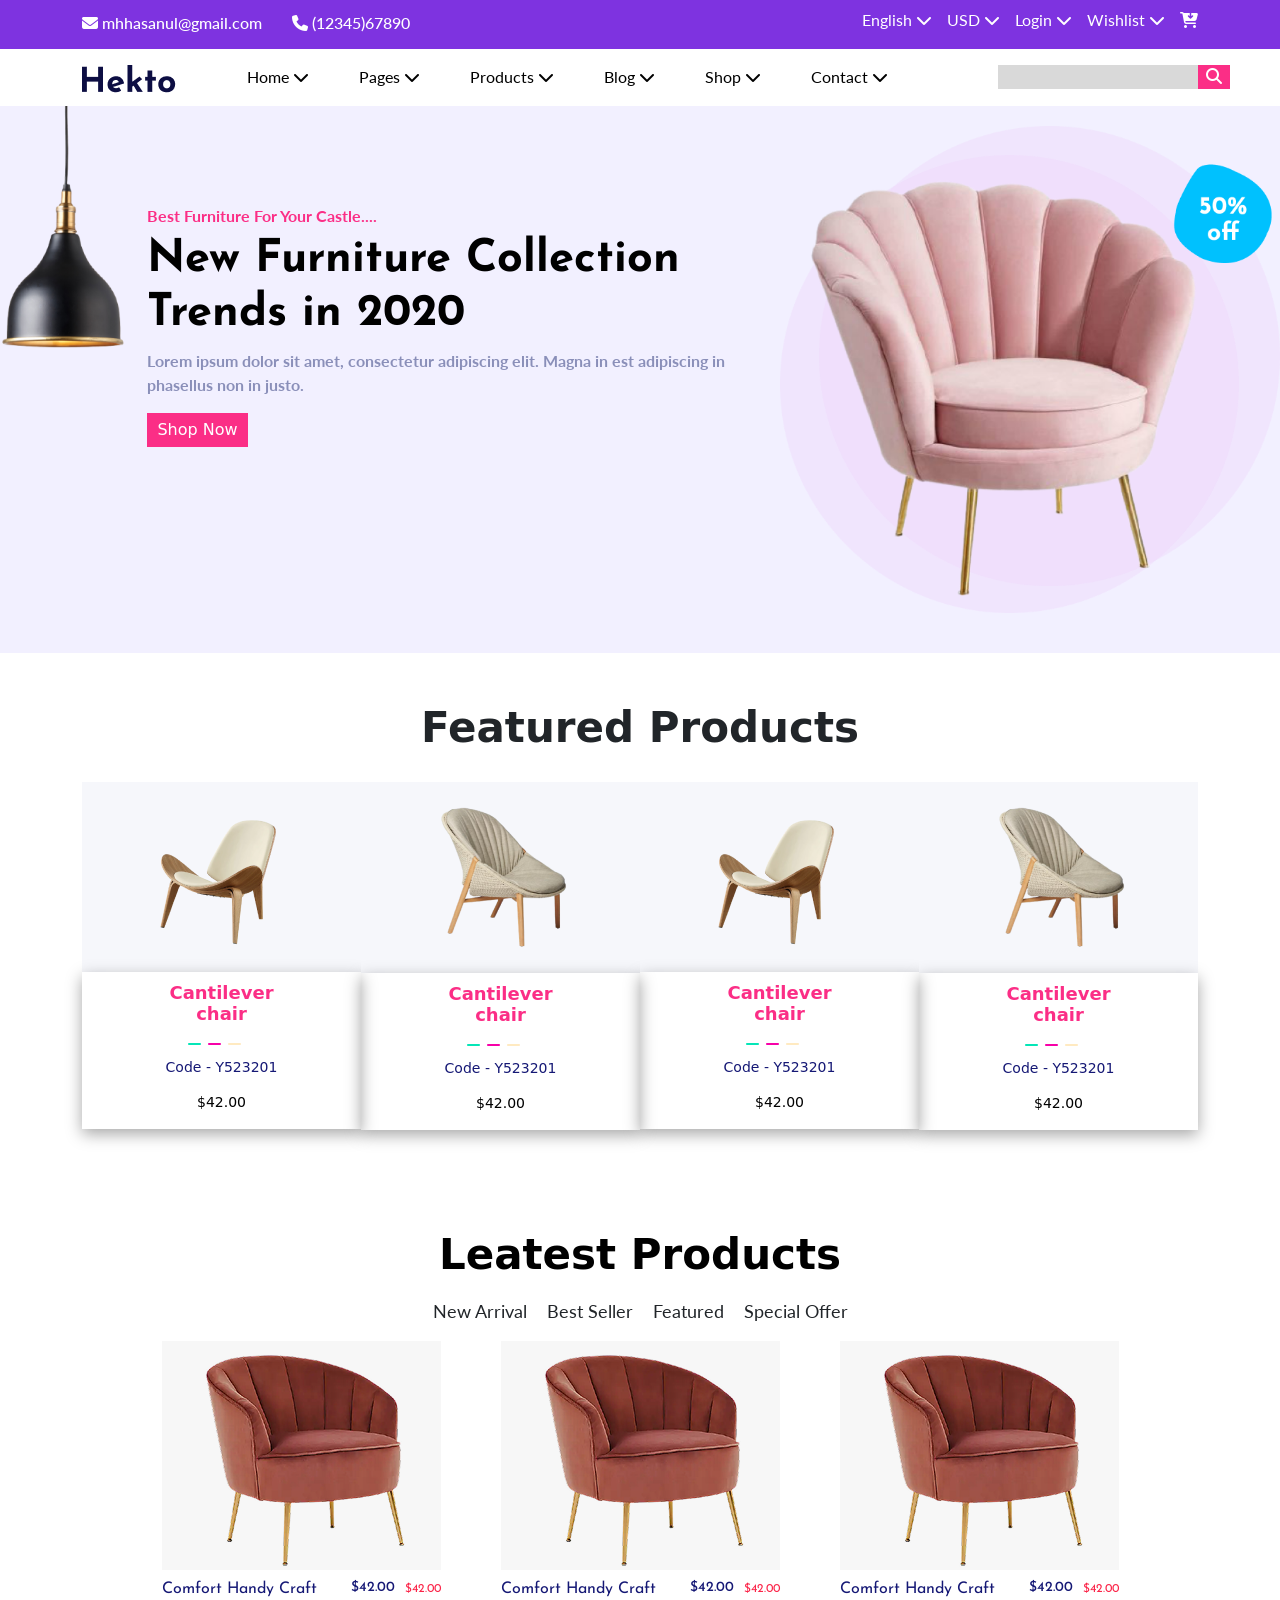
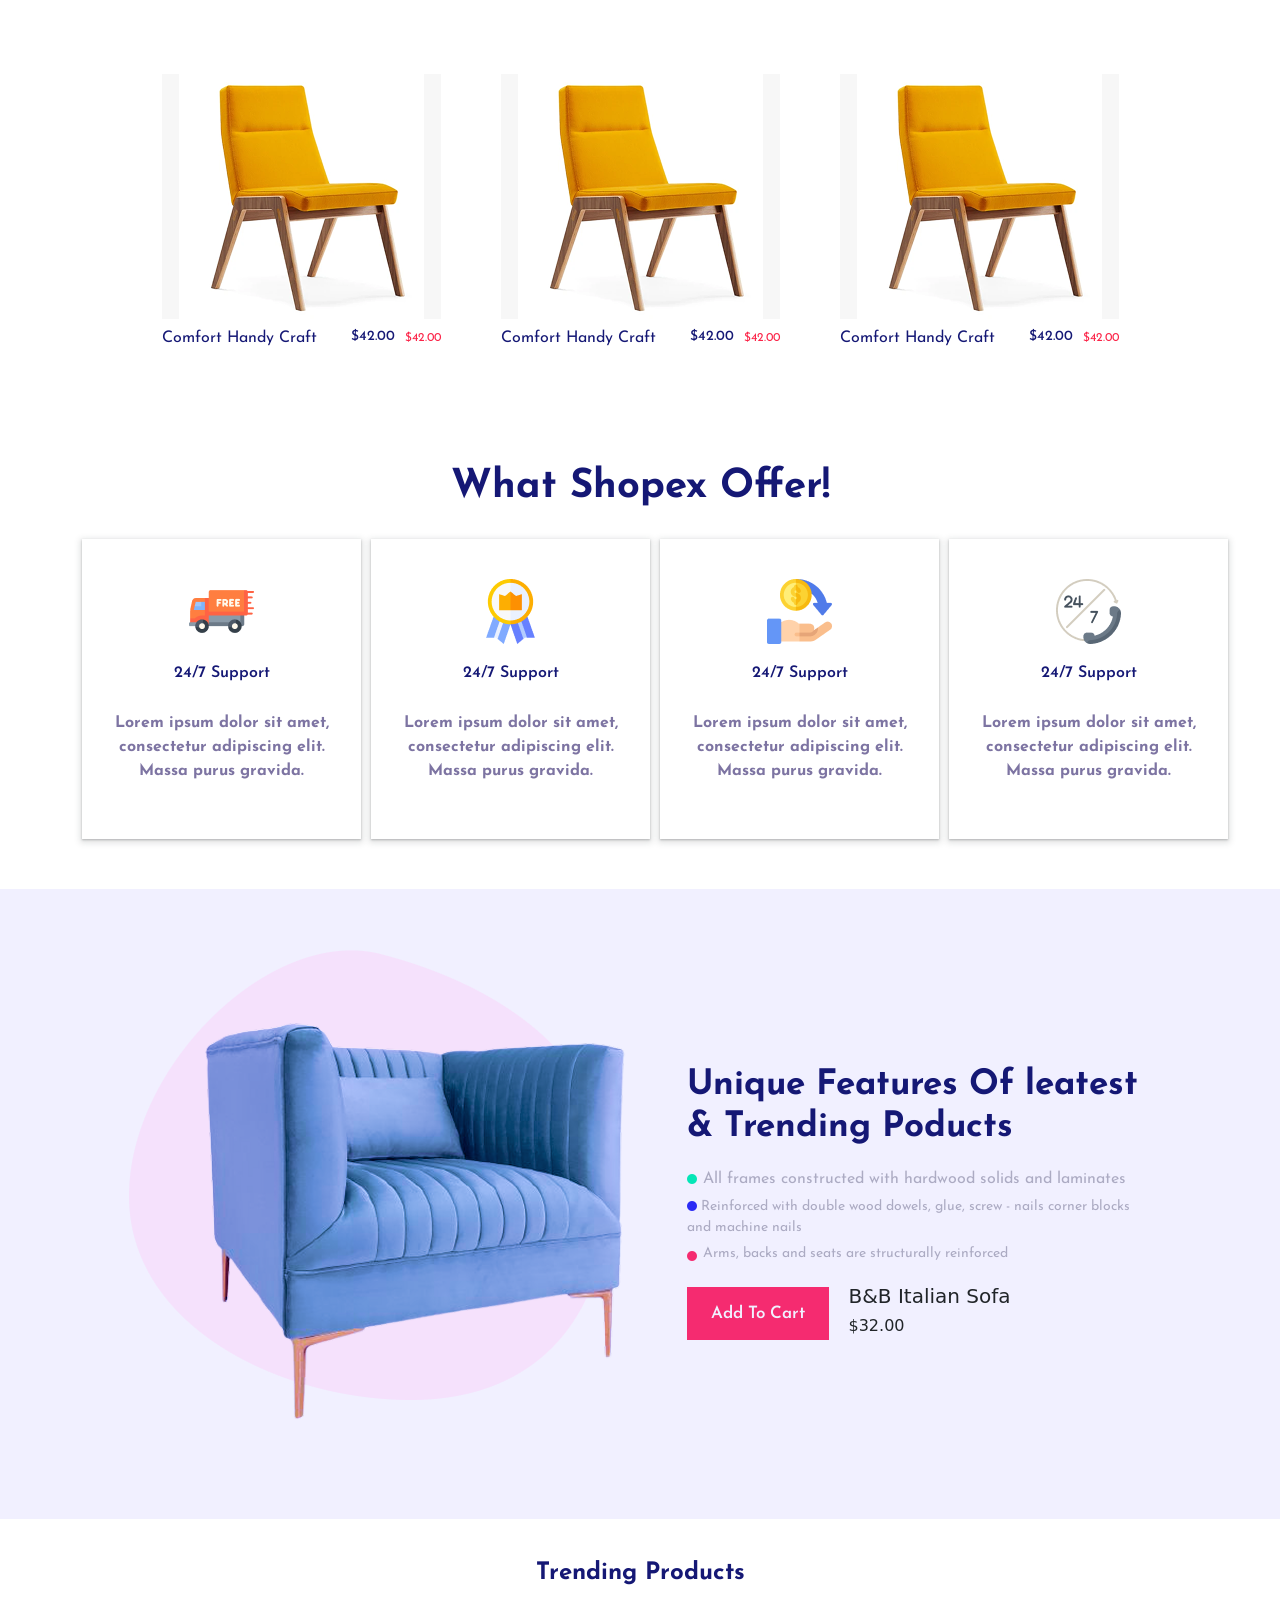
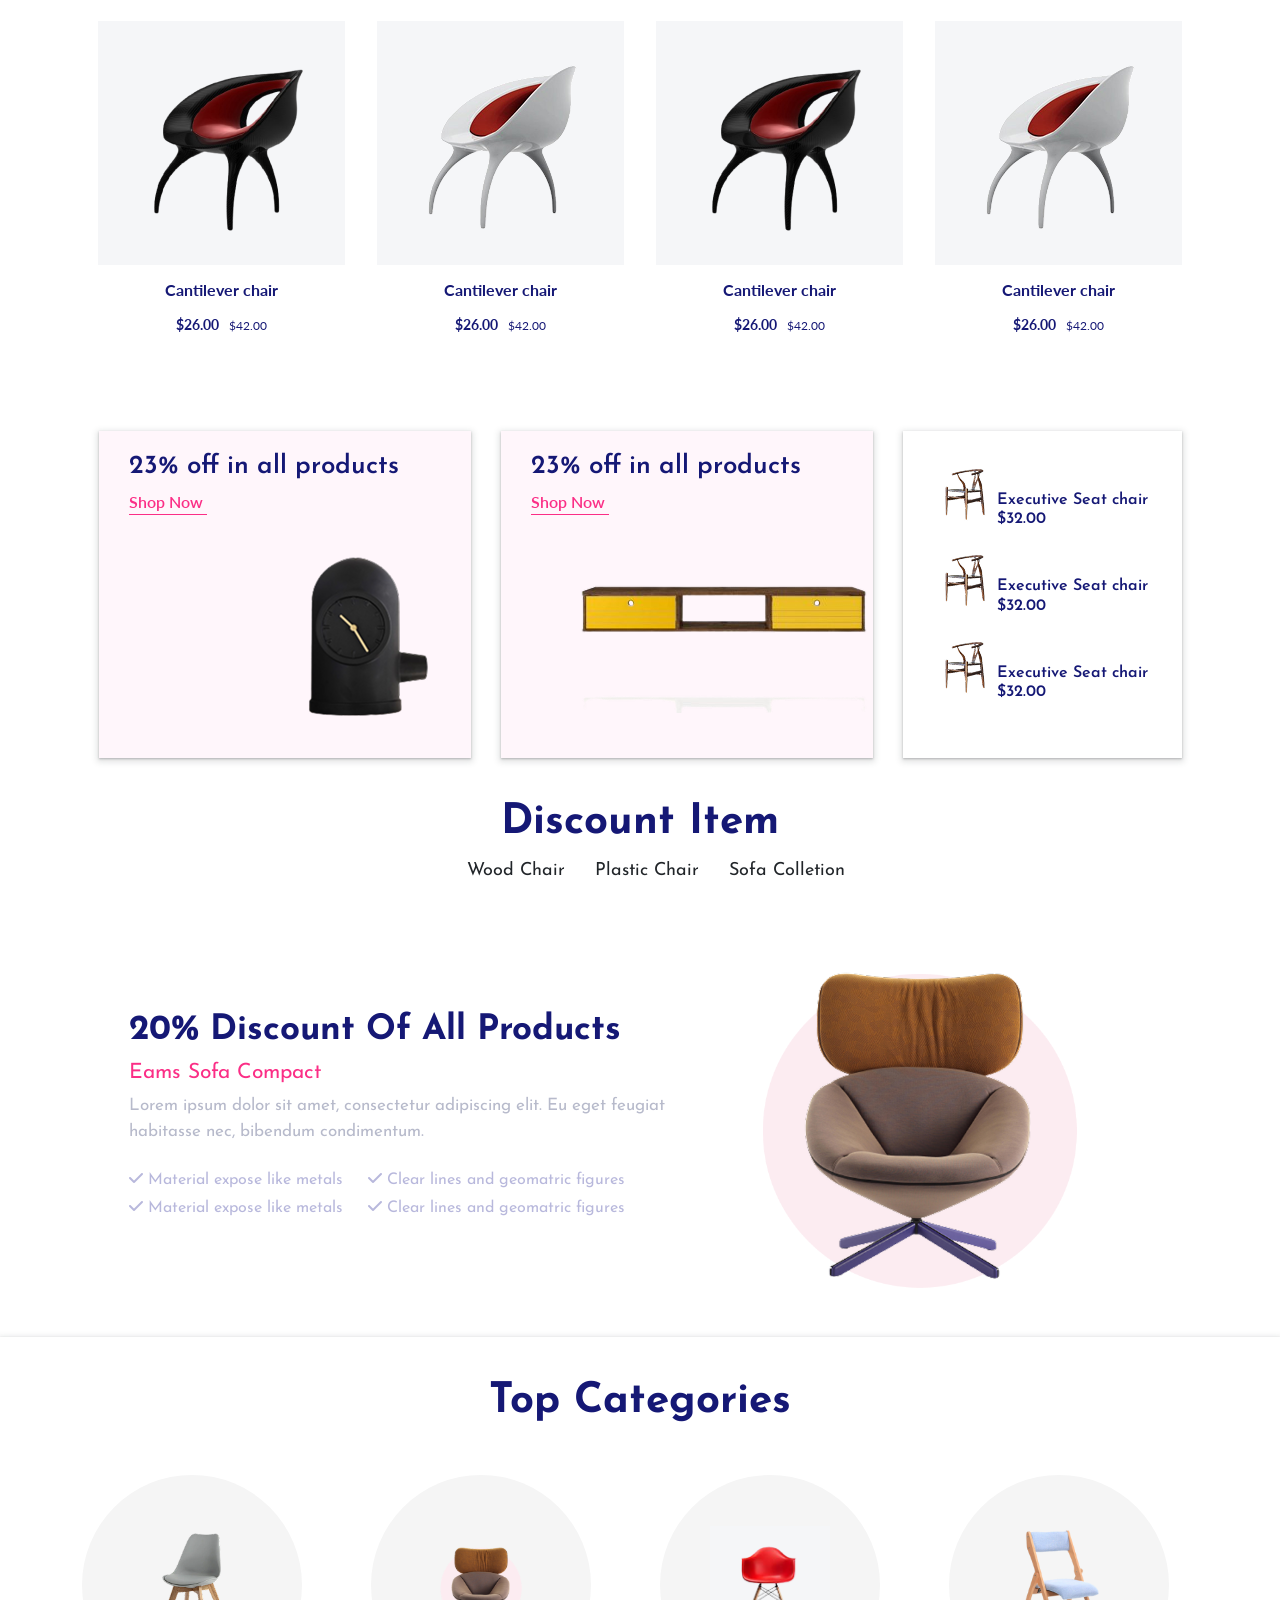
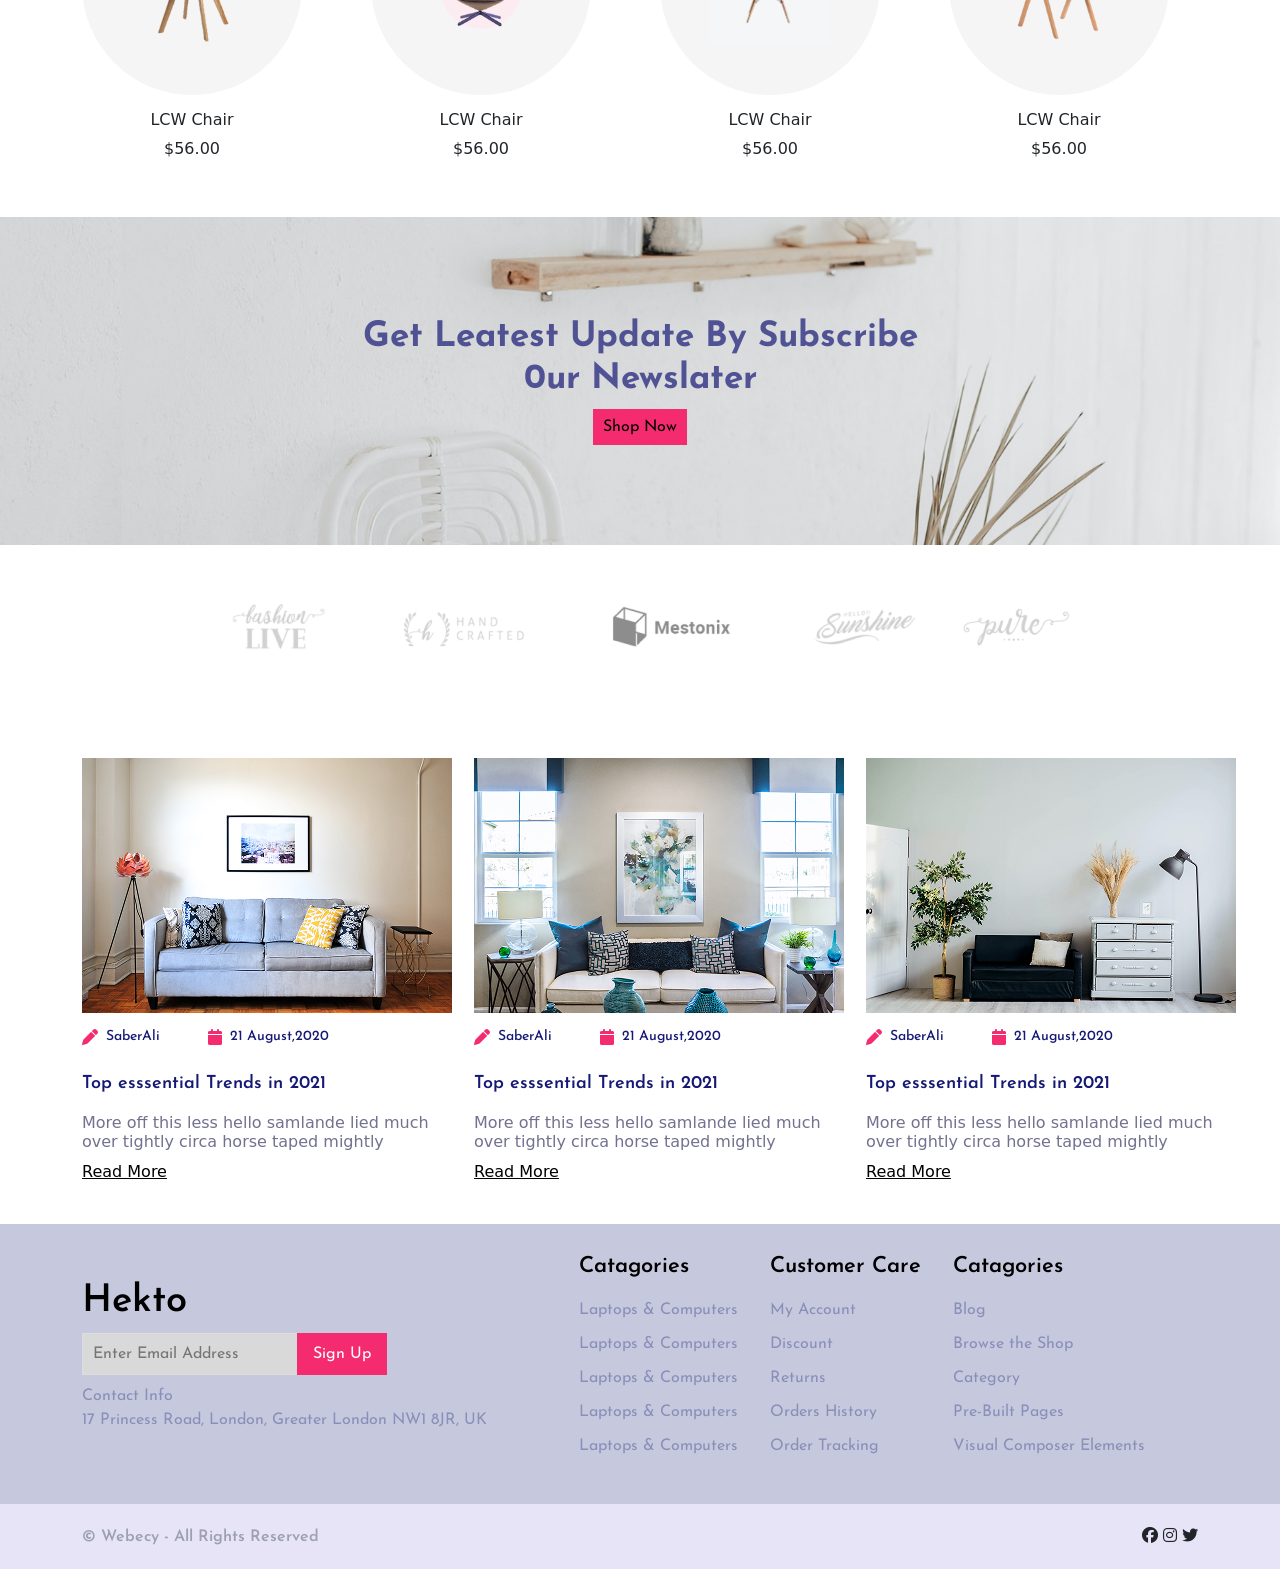
==== index.html @ 43c8e3f6 "cdsagjmsieofjhiohiou" ====
<!DOCTYPE html>
<html lang="en">

<head>
    <meta charset="UTF-8">
    <meta name="viewport" content="width=device-width, initial-scale=1.0">
    <title>Document</title>
    <link href="https://fonts.googleapis.com/css2?family=Lato:wght@300;400;700&display=swap" rel="stylesheet">
    <link rel="stylesheet" href="https://cdnjs.cloudflare.com/ajax/libs/font-awesome/6.5.1/css/all.min.css">
    <link href="https://fonts.googleapis.com/css2?family=Lato:wght@300;400;700&display=swap" rel="stylesheet">
    <link href="https://fonts.googleapis.com/css2?family=Josefin+Sans:wght@300;400;500;600;700&display=swap"
        rel="stylesheet">
    <link rel="stylesheet" href="css/style.css">
    <link rel="stylesheet" href="css/bootstrap.min.css">
</head>

<body>
    <header id="mansur_all">
        <div class="container">
            <div class="mansur_10">
                <div class="mansur_11">
                    <div class="mansur_13">
                        <h4><i class="fa-solid fa-envelope"></i> mhhasanul@gmail.com</h4>
                    </div>
                    <div class="mansur_14">
                        <h4><i class="fa-solid fa-phone"></i> (12345)67890</h4>
                    </div>
                </div>
                <div class="">
                    <ul class="mansur_12">
                        <li><a href="">English <i class="fa-solid fa-chevron-down"></i></a></li>
                        <li><a href="">USD <i class="fa-solid fa-chevron-down"></i></a></li>
                        <li><a href="">Login <i class="fa-solid fa-chevron-down"></i></a></li>
                        <li><a href="">Wishlist <i class="fa-solid fa-chevron-down"></i></a></li>
                        <li><a href=""><i class="fa-solid fa-cart-arrow-down"></i></a> </li>
                    </ul>
                </div>
            </div>
        </div>
    </header>

    <nav class="navbar navbar-expand-lg  mansur_1">
        <div class="container">
            <a class="navbar-brand" href="#"><img src="img/Hekto.png" alt=""></a>
            <button class="navbar-toggler" type="button" data-bs-toggle="collapse"
                data-bs-target="#navbarSupportedContent" aria-controls="navbarSupportedContent" aria-expanded="false"
                aria-label="Toggle navigation">
                <span class="navbar-toggler-icon"></span>
            </button>
            <div class="collapse navbar-collapse" id="navbarSupportedContent">
                <ul class="navbar-nav me-auto mb-2 mb-lg-0">
                    <li class="nav-item mansur_2">
                        <a class="nav-link active" aria-current="page" href="#">Home <i
                                class="fa-solid fa-chevron-down"></i></a>
                        <div class="dorp">
                            <ul>
                                <li>Resume</li>
                                <li>My Projects</li>
                                <li>Skills</li>
                                <li>Hire Me</li>
                            </ul>
                        </div>
                    </li>
                    <li class="nav-item mansur_2">
                        <a class="nav-link active" aria-current="page" href="#">Pages <i
                                class="fa-solid fa-chevron-down"></i></a>
                        <div class="dorp">
                            <ul>
                                <li>My Projects</li>
                                <li>Skills</li>
                                <li>Experience</li>
                                <li>Resume</li>
                            </ul>
                        </div>
                    </li>
                    <li class="nav-item mansur_2">
                        <a class="nav-link" href="#">Products <i class="fa-solid fa-chevron-down"></i></a>
                        <div class="dorp">
                            <ul>
                                <li>Experience</li>
                                <li>Skills</li>
                                <li>My Projects</li>
                                <li>Resume</li>
                            </ul>
                        </div>
                    </li>
                    <li class="nav-item mansur_2">
                        <a class="nav-link" href="#">Blog <i class="fa-solid fa-chevron-down"></i></a>
                        <div class="dorp">
                            <ul>
                                <li>mansur</li>
                                <li>mansur</li>
                                <li>mansur</li>
                                <li>mansur</li>
                            </ul>
                        </div>
                    </li>
                    <li class="nav-item mansur_2">
                        <a class="nav-link" href="#">Shop <i class="fa-solid fa-chevron-down"></i></a>
                        <div class="dorp">
                            <ul>
                                <li>mansur</li>
                                <li>mansur</li>
                                <li>mansur</li>
                                <li>mansur</li>
                            </ul>
                        </div>
                    </li>
                    <li class="nav-item mansur_2">
                        <a class="nav-link" href="#">Contact <i class="fa-solid fa-chevron-down"></i></a>
                        <div class="dorp">
                            <ul>
                                <li>mansur</li>
                                <li>mansur</li>
                                <li>mansur</li>
                                <li>mansur</li>
                            </ul>
                        </div>
                    </li>
                </ul>
                <div class="">
                    <div class="btn_2">
                        <input type="text">
                        <a href="#"><i class="fa-solid fa-magnifying-glass"></i></a>
                    </div>
                </div>
            </div>
        </div>
    </nav>
    <section id="mansur_hed">
        <div class="">
            <div class="mansur_20">
                <div class="mansur_22">
                    <img src="img/image 32.png" alt="" width="100%">
                </div>
                <div class="mansur_23">
                    <h4>Best Furniture For Your Castle....</h4>
                    <h2>New Furniture Collection Trends in 2020</h2>
                    <p>Lorem ipsum dolor sit amet, consectetur adipiscing elit. Magna in est adipiscing
                        in phasellus non in justo.</p>
                    <button>Shop Now</button>
                </div>
                <div class="mansur_24">
                    <img src="img/sofa promotional header (1).png" alt="" width="100%">
                </div>
            </div>
        </div>
    </section>
    <!-- bennar part end -->
    <section id="mansur_benr">
        <div class="container">
            <div class="MANSUR_1">
                <h2>Featured Products</h2>
            </div>
            <div class="mansur_27">
                <div class="mansur_28">
                    <div class="mansur_30">
                        <img src="img/image 1.png" alt="">
                    </div>
                    <div class="mansur_11111">
                        <div class="mansur_29">
                            <h5>Cantilever chair</h5>
                            <div class="icone_1">
                                <div class="icone_2">
                                    <i class="fa-solid fa-minus"></i>
                                </div>
                                <div class="icone_3">
                                    <i class="fa-solid fa-minus"></i>
                                </div>
                                <div class="icone_4">
                                    <i class="fa-solid fa-minus"></i>
                                </div>

                            </div>
                            <p>Code - Y523201</p>
                            <h6>$42.00</h6>
                        </div>
                        <div class="mansur_4000">
                            <button>View Details</button>
                        </div>
                    </div>
                    <div class="icone_all">
                        <div class=""><i class="fa-solid fa-cart-arrow-down"></i></div>
                        <div class=""><i class="fa-solid fa-heart"></i></div>
                        <div class=""><i class="fa-solid fa-magnifying-glass"></i></div>
                    </div>
                </div>
                <div class="mansur_28">
                    <div class="mansur_30">
                        <img src="img/image 3.png" alt="">
                    </div>
                    <div class="mansur_11111">
                        <div class="mansur_29">
                            <h5>Cantilever chair</h5>
                            <div class="icone_1">
                                <div class="icone_2">
                                    <i class="fa-solid fa-minus"></i>
                                </div>
                                <div class="icone_3">
                                    <i class="fa-solid fa-minus"></i>
                                </div>
                                <div class="icone_4">
                                    <i class="fa-solid fa-minus"></i>
                                </div>

                            </div>
                            <p>Code - Y523201</p>
                            <h6>$42.00</h6>
                        </div>
                        <div class="mansur_4000">
                            <button>View Details</button>
                        </div>
                    </div>
                    <div class="icone_all">
                        <div class=""><i class="fa-solid fa-cart-arrow-down"></i></div>
                        <div class=""><i class="fa-solid fa-heart"></i></div>
                        <div class=""><i class="fa-solid fa-magnifying-glass"></i></div>
                    </div>
                </div>
                <div class="mansur_28">
                    <div class="mansur_30">
                        <img src="img/image 1.png" alt="">
                    </div>
                    <div class="mansur_11111">
                        <div class="mansur_29">
                            <h5>Cantilever chair</h5>
                            <div class="icone_1">
                                <div class="icone_2">
                                    <i class="fa-solid fa-minus"></i>
                                </div>
                                <div class="icone_3">
                                    <i class="fa-solid fa-minus"></i>
                                </div>
                                <div class="icone_4">
                                    <i class="fa-solid fa-minus"></i>
                                </div>

                            </div>
                            <p>Code - Y523201</p>
                            <h6>$42.00</h6>
                        </div>
                        <div class="mansur_4000">
                            <button>View Details</button>
                        </div>
                    </div>
                    <div class="icone_all">
                        <div class=""><i class="fa-solid fa-cart-arrow-down"></i></div>
                        <div class=""><i class="fa-solid fa-heart"></i></div>
                        <div class=""><i class="fa-solid fa-magnifying-glass"></i></div>
                    </div>
                </div>
                <div class="mansur_28">
                    <div class="mansur_30">
                        <img src="img/image 3.png" alt="">
                    </div>
                    <div class="mansur_11111">
                        <div class="mansur_29">
                            <h5>Cantilever chair</h5>
                            <div class="icone_1">
                                <div class="icone_2">
                                    <i class="fa-solid fa-minus"></i>
                                </div>
                                <div class="icone_3">
                                    <i class="fa-solid fa-minus"></i>
                                </div>
                                <div class="icone_4">
                                    <i class="fa-solid fa-minus"></i>
                                </div>

                            </div>
                            <p>Code - Y523201</p>
                            <h6>$42.00</h6>
                        </div>
                        <div class="mansur_4000">
                            <button>View Details</button>
                        </div>
                    </div>
                    <div class="icone_all">
                        <div class=""><i class="fa-solid fa-cart-arrow-down"></i></div>
                        <div class=""><i class="fa-solid fa-heart"></i></div>
                        <div class=""><i class="fa-solid fa-magnifying-glass"></i></div>
                    </div>
                </div>

            </div>
        </div>
    </section>
    <!-- Leatest part start -->
    <section id="Leatest">
        <div class="container">
            <div class="Leatest_1">
                <div class="Leatest_2">
                    <h3>Leatest Products</h3>
                    <div class="">
                        <ul class="Leatest_3">
                            <li>New Arrival</li>
                            <li>Best Seller</li>
                            <li>Featured</li>
                            <li>Special Offer</li>
                        </ul>
                    </div>
                </div>
            </div>
            <div class="Leatest_10 justify-content-center">
                <div class=" col-lg-3">
                    <div class="Leatest_11">
                        <div class="">
                            <img src="img/image 1166.png" alt="">
                        </div>
                        <div class="Leatest_12">
                            <h5>Sale</h5>
                            <div class="">
                                <div class=""><i class="fa-solid fa-cart-arrow-down"></i></div>
                                <div class=""><i class="fa-solid fa-heart"></i></div>
                                <div class=""><i class="fa-solid fa-magnifying-glass"></i>
                                </div>
                            </div>
                        </div>
                    </div>

                    <div class="TEXT_100">
                        <div class="">
                            <h6>Comfort Handy Craft</h6>
                        </div>
                        <div class="TEXT_101">
                            <h5>$42.00</h5>
                            <p>$42.00</p>
                        </div>
                    </div>
                </div>
                <div class=" col-lg-3">
                    <div class="Leatest_11">
                        <div class="">
                            <img src="img/image 1166.png" alt="">
                        </div>
                        <div class="Leatest_12">
                            <h5>Sale</h5>
                            <div class="">
                                <div class=""><i class="fa-solid fa-cart-arrow-down"></i></div>
                                <div class=""><i class="fa-solid fa-heart"></i></div>
                                <div class=""><i class="fa-solid fa-magnifying-glass"></i>
                                </div>
                            </div>
                        </div>
                    </div>

                    <div class="TEXT_100">
                        <div class="">
                            <h6>Comfort Handy Craft</h6>
                        </div>
                        <div class="TEXT_101">
                            <h5>$42.00</h5>
                            <p>$42.00</p>
                        </div>
                    </div>
                </div>
                <div class=" col-lg-3">
                    <div class="Leatest_11">
                        <div class="">
                            <img src="img/image 1166.png" alt="">
                        </div>
                        <div class="Leatest_12">
                            <h5>Sale</h5>
                            <div class="">
                                <div class=""><i class="fa-solid fa-cart-arrow-down"></i></div>
                                <div class=""><i class="fa-solid fa-heart"></i></div>
                                <div class=""><i class="fa-solid fa-magnifying-glass"></i>
                                </div>
                            </div>
                        </div>
                    </div>

                    <div class="TEXT_100">
                        <div class="">
                            <h6>Comfort Handy Craft</h6>
                        </div>
                        <div class="TEXT_101">
                            <h5>$42.00</h5>
                            <p>$42.00</p>
                        </div>
                    </div>
                </div>
                <div class=" col-lg-3">
                    <div class="Leatest_11">
                        <div class="">
                            <img src="img/image 15.png" alt="">
                        </div>
                        <div class="Leatest_12">
                            <h5>Sale</h5>
                            <div class="">
                                <div class=""><i class="fa-solid fa-cart-arrow-down"></i></div>
                                <div class=""><i class="fa-solid fa-heart"></i></div>
                                <div class=""><i class="fa-solid fa-magnifying-glass"></i>
                                </div>
                            </div>
                        </div>
                    </div>

                    <div class="TEXT_100">
                        <div class="">
                            <h6>Comfort Handy Craft</h6>
                        </div>
                        <div class="TEXT_101">
                            <h5>$42.00</h5>
                            <p>$42.00</p>
                        </div>
                    </div>
                </div>
                <div class=" col-lg-3">
                    <div class="Leatest_11">
                        <div class="">
                            <img src="img/image 15.png" alt="">
                        </div>
                        <div class="Leatest_12">
                            <h5>Sale</h5>
                            <div class="">
                                <div class=""><i class="fa-solid fa-cart-arrow-down"></i></div>
                                <div class=""><i class="fa-solid fa-heart"></i></div>
                                <div class=""><i class="fa-solid fa-magnifying-glass"></i>
                                </div>
                            </div>
                        </div>
                    </div>

                    <div class="TEXT_100">
                        <div class="">
                            <h6>Comfort Handy Craft</h6>
                        </div>
                        <div class="TEXT_101">
                            <h5>$42.00</h5>
                            <p>$42.00</p>
                        </div>
                    </div>
                </div>
                <div class=" col-lg-3">
                    <div class="Leatest_11">
                        <div class="">
                            <img src="img/image 15.png" alt="">
                        </div>
                        <div class="Leatest_12">
                            <h5>Sale</h5>
                            <div class="">
                                <div class=""><i class="fa-solid fa-cart-arrow-down"></i></div>
                                <div class=""><i class="fa-solid fa-heart"></i></div>
                                <div class=""><i class="fa-solid fa-magnifying-glass"></i>
                                </div>
                            </div>
                        </div>
                    </div>

                    <div class="TEXT_100">
                        <div class="">
                            <h6>Comfort Handy Craft</h6>
                        </div>
                        <div class="TEXT_101">
                            <h5>$42.00</h5>
                            <p>$42.00</p>
                        </div>
                    </div>
                </div>
            </div>
    </section>
    <!-- Whatn part start -->
    <section id="What_all">
        <div class="container">
            <div class="What_1">
                <h4>What Shopex Offer!</h4>
                <div class="What_3">
                    <div class="What col-lg-3">
                        <img src="img/free-delivery 1.png" alt="">
                        <h6>24/7 Support</h6>
                        <p>Lorem ipsum dolor sit amet, consectetur adipiscing elit. Massa purus gravida.</p>
                    </div>
                    <div class="What col-lg-3">
                        <img src="img/premium-quality 1.png" alt="">
                        <h6>24/7 Support</h6>
                        <p>Lorem ipsum dolor sit amet, consectetur adipiscing elit. Massa purus gravida.</p>
                    </div>
                    <div class="What col-lg-3">
                        <img src="img/cashback 1.png" alt="">
                        <h6>24/7 Support</h6>
                        <p>Lorem ipsum dolor sit amet, consectetur adipiscing elit. Massa purus gravida.</p>
                    </div>
                    <div class="What col-lg-3">
                        <img src="img/24-hours-support 1.png" alt="">
                        <h6>24/7 Support</h6>
                        <p>Lorem ipsum dolor sit amet, consectetur adipiscing elit. Massa purus gravida.</p>
                    </div>
                </div>
            </div>
        </div>
    </section>
    <!--  Unique part start -->
    <section id="Unique_1">
        <div class="container">
            <div class="Unique justify-content-center">
                <div class="Unique_2">
                    <img src="img/Group 153.png" alt="" class="w-100%">
                </div>
                <div class="Unique_3 col-lg-5">
                    <h4>Unique Features Of leatest &
                        Trending Poducts</h4>
                    <div class="Unique_icon">
                        <i class="fa-solid fa-circle"></i>
                        <a>All frames constructed with hardwood solids and laminates</a>
                    </div>
                    <div class="Unique_icon2">

                        <a> <i class="fa-solid fa-circle"></i> Reinforced with double wood dowels, glue, screw - nails
                            corner blocks and machine nails</a>
                    </div>
                    <div class="Unique_icon3">
                        <i class="fa-solid fa-circle"></i>
                        <a href="#">Arms, backs and seats are structurally reinforced</a>
                    </div>
                    <div class="Unique_4">
                        <div class="">
                            <button>Add To Cart</button>
                        </div>
                        <div class="">
                            <h5>B&B Italian Sofa </h5>
                            <h6>$32.00</h6>
                        </div>
                    </div>
                </div>
            </div>
        </div>
    </section>
    <!-- Trending part start -->
    <section id="Trending_all">
        <div class="container">
            <div class="Trending_1">
                <div class="Trending_h4">
                    <h4>Trending Products</h4>
                </div>
                <div class="Trending_img">
                    <div class="col-lg-3 Trending_img2">
                        <img src="img/box for image.png" alt="">
                        <h4>Cantilever chair</h4>
                        <div class="Trending_dot justify-content-center">
                            <h6>$26.00 </h6>
                            <p>$42.00</p>
                        </div>
                    </div>
                    <div class="col-lg-3 Trending_img2">
                        <img src="img/box for image (1).png" alt="">
                        <h4>Cantilever chair</h4>
                        <div class="Trending_dot justify-content-center">
                            <h6>$26.00 </h6>
                            <p>$42.00</p>
                        </div>
                    </div>
                    <div class="col-lg-3 Trending_img2">
                        <img src="img/box for image.png" alt="">
                        <h4>Cantilever chair</h4>
                        <div class="Trending_dot justify-content-center">
                            <h6>$26.00 </h6>
                            <p>$42.00</p>
                        </div>
                    </div>
                    <div class="col-lg-3 Trending_img2">
                        <img src="img/box for image (1).png" alt="">
                        <h4>Cantilever chair</h4>
                        <div class="Trending_dot justify-content-center">
                            <h6>$26.00 </h6>
                            <p>$42.00</p>
                        </div>
                    </div>
                </div>
            </div>
        </div>
    </section>
    <!-- Discount part start -->
    <section id="Discount_all">
        <div class="container">
            <div class="Discount justify-content-center">
                <div class="col-lg-4 Discount_3">
                    <h4>23% off in all products</h4>
                    <p class=" col-lg-3">Shop Now</p>
                    <div class="Discount_5">
                        <img src="img/imran_1.png" alt="" class="w-100%">
                    </div>
                </div>
                <div class="col-lg-4 Discount_3">
                    <h4>23% off in all products</h4>
                    <p class=" col-lg-3">Shop Now</p>
                    <div class="Discount_4">
                        <img src="img/imra1.png" alt="" class="w-100%">
                    </div>
                </div>
                <div class="col-lg-3 Discount_6">
                    <div class="Discount_10">
                        <img src="img/imran_4.png" alt="" class="w-100%">
                        <h6>Executive Seat chair $32.00</h6>
                    </div>
                    <div class="Discount_10">
                        <img src="img/imran_4.png" alt="" class="w-100%">
                        <h6>Executive Seat chair $32.00</h6>
                    </div>
                    <div class="Discount_10">
                        <img src="img/imran_4.png" alt="" class="w-100%">
                        <h6>Executive Seat chair $32.00</h6>
                    </div>
                </div>
            </div>
        </div>
    </section>
    <!--  Item part start -->
    <section id="Item_all">
        <div class="container">
            <div class=" Item_1 ">
                <div class="Item_2">
                    <h4>Discount Item</h4>
                </div>
                <div class="Item_lr ">
                    <ul class="Item_lr  ">
                        <li>Wood Chair</li>
                        <li>Plastic Chair</li>
                        <li>Sofa Colletion</li>
                    </ul>
                </div>
            </div>
            <div class="Item_imgr justify-content-center">
                <div class="col-lg-6 Item_303000">
                    <h5>20% Discount Of All Products</h5>
                    <h6>Eams Sofa Compact</h6>
                    <p>Lorem ipsum dolor sit amet, consectetur adipiscing elit. Eu eget feugiat habitasse nec, bibendum
                        condimentum.</p>
                    <div class=" Item_3030">
                        <h4><i class="fa-solid fa-check"></i> Material expose like metals</h4>
                        <h4><i class="fa-solid fa-check"></i> Clear lines and geomatric figures</h4>
                    </div>
                    <div class="Item_3032">
                        <h4><i class="fa-solid fa-check"></i> Material expose like metals</h4>
                        <h4><i class="fa-solid fa-check"></i> Clear lines and geomatric figures</h4>
                    </div>

                </div>
                <div class="col-lg-5">
                    <img src="img/manik.png" alt="" class="w-100">
                </div>
            </div>
        </div>
    </section>
    <!-- Categories part start  -->
    <section id="Categories_all">
        <div class="container">
            <div class="Categories">
                <h4>Top Categories</h4>
                <div class="Categories">
                    <div class="Categories_7">
                        <div class="Categories_3 col-lg-3">
                            <div class="cat_item">
                                <div class="cat_img">
                                    <img src="img/manik_2.png" alt="">
                                    <button class="view_btn">View Shop</button>
                                </div>
                                <h6>LCW Chair</h6>
                                <p>$56.00</p>
                            </div>
                        </div>
                        <div class="Categories_3 col-lg-3">
                            <div class="cat_item">
                                <div class="cat_img">
                                    <img src="img/manik.png" alt="">
                                    <button class="view_btn">View Shop</button>
                                </div>
                                <h6>LCW Chair</h6>
                                <p>$56.00</p>
                            </div>
                        </div>
                        <div class="Categories_3 col-lg-3">
                            <div class="cat_item">
                                <div class="cat_img">
                                    <img src="img/imran_3.png" alt="">
                                    <button class="view_btn">View Shop</button>
                                </div>
                                <h6>LCW Chair</h6>
                                <p>$56.00</p>
                            </div>
                        </div>
                        <div class="Categories_3 col-lg-3">
                            <div class="cat_item">
                                <div class="cat_img">
                                    <img src="img/image 1169.png" alt="">
                                    <button class="view_btn">View Shop</button>
                                </div>
                                <h6>LCW Chair</h6>
                                <p>$56.00</p>
                            </div>
                        </div>
                    </div>
                </div>
            </div>
        </div>

    </section>
    <!-- Newslater part start -->
    <section id="Newslater_all">
        <div class="container">
            <div class="Newslater_4 col-lg-6 mx-auto text-center">
                <h3>Get Leatest Update By Subscribe 0ur Newslater</h3>
                <button>Shop Now</button>
            </div>
        </div>
    </section>
    <!-- Read_Moree part start -->
    <section id="Read_Moree">
        <div class="container ">
            <div class="col-lg-12 Read_More text-center mx-auto ">
                <img src="img/image 1174.png" alt="">
            </div>
        </div>
    </section>
    <!-- Leatest Blog -->
    <section id="Leatest_Blog">
        <div class="container">
            <div class="Leatest_Blog1">
                <div class=" col-lg-4">
                    <div class="">
                        <img src="img/2dcYhvbHV-M (1).png" alt="">
                        <div class="Leatest_Blog3 d-flex gap-5 pt-3">
                            <div class=" d-flex gap-2 Leatest_Blog32">
                                <i class="fa-solid fa-pen"></i>
                                <h4> SaberAli</h4>
                            </div>
                            <div class="Leatest_Blog33 d-flex gap-2">
                                <i class="fa-solid fa-calendar"></i>
                                <h4>21 August,2020</h4>
                            </div>
                        </div>
                        <div class="Leatest_Blog34">
                            <p class="pt-3">Top esssential Trends in 2021</p>
                            <h6>More off this less hello samlande lied much over tightly circa horse taped mightly</h6>
                            <a href="#">Read More</a>
                        </div>
                    </div>
                </div>
                <div class=" col-lg-4">
                    <div class="">
                        <img src="img/2dcYhvbHV-M.png" alt="">
                        <div class="Leatest_Blog3 d-flex gap-5 pt-3">
                            <div class=" d-flex gap-2 Leatest_Blog32">
                                <i class="fa-solid fa-pen"></i>
                                <h4> SaberAli</h4>
                            </div>
                            <div class="Leatest_Blog33 d-flex gap-2">
                                <i class="fa-solid fa-calendar"></i>
                                <h4>21 August,2020</h4>
                            </div>
                        </div>
                        <div class="Leatest_Blog34">
                            <p class="pt-3">Top esssential Trends in 2021</p>
                            <h6>More off this less hello samlande lied much over tightly circa horse taped mightly</h6>
                            <a href="#">Read More</a>
                        </div>
                    </div>
                </div>
                <div class=" col-lg-4">
                    <div class="">
                        <img src="img/JIUjvqe2ZHg.png" alt="">
                        <div class="Leatest_Blog3 d-flex gap-5 pt-3">
                            <div class=" d-flex gap-2 Leatest_Blog32">
                                <i class="fa-solid fa-pen"></i>
                                <h4> SaberAli</h4>
                            </div>
                            <div class="Leatest_Blog33 d-flex gap-2">
                                <i class="fa-solid fa-calendar"></i>
                                <h4>21 August,2020</h4>
                            </div>
                        </div>
                        <div class="Leatest_Blog34">
                            <p class="pt-3">Top esssential Trends in 2021</p>
                            <h6>More off this less hello samlande lied much over tightly circa horse taped mightly</h6>
                            <a href="#">Read More</a>
                        </div>
                    </div>
                </div>
            </div>
        </div>
    </section>
    <!-- footer part start  -->
    <footer id="Enter_all">
        <div class="container">
            <div class="Enter_1 d-flex align-items-center">
                <div class="Enter_2 col-lg-5">
                    <h4>Hekto</h4>
                    <div class="Enter_3 d-flex align-items-center mb-2">
                        <input type="text" placeholder="Enter Email Address">
                        <button>Sign Up</button>
                    </div>
                    <span>Contact Info</span>
                    <p>17 Princess Road, London, Greater London NW1 8JR, UK</p>
                </div>
                <div class="">
                   <ul class="Enter_7 ">
                    <h6>Catagories</h6>
                    <li>Laptops & Computers</li>
                    <li>Laptops & Computers</li>
                    <li>Laptops & Computers</li>
                    <li>Laptops & Computers</li>
                    <li>Laptops & Computers</li>
                   </ul>
                </div>
                <div class="">
                   <ul class="Enter_7">
                    <h6>Customer Care</h6>
                    <li>My Account</li>
                    <li>Discount</li>
                    <li>Returns</li>
                    <li>Orders History</li>
                    <li>Order Tracking</li>
                   </ul>
                </div>
                <div class="">
                   <ul class="Enter_7">
                    <h6>Catagories</h6>
                    <li>Blog</li>
                    <li>Browse the Shop</li>
                    <li>Category</li>
                    <li>Pre-Built Pages</li>
                    <li>Visual Composer Elements</li>
                   </ul>
                </div>
            </div>
        </div>
    </footer>
    <!-- part last  -->
   <section id="last_part">
    <div class="container">
        <div class="last_part1">
            
            <div class="col-lg-5 last_part2">
                <a href="#">© Webecy - All Rights Reserved</a>
            </div>

            <div class="col-lg-5 text-end last_part5">
                <i class="fa-brands fa-facebook"></i>
                <i class="fa-brands fa-instagram"></i>
                <i class="fa-brands fa-twitter"></i>
            </div>

        </div>
    </div>
</section>



    <script src="js/bootstrap.min.js"></script>
</body>

</html>
---- css/style.css ----
* {
    margin: 0;
    padding: 0;
}

#mansur_all {
    background-color: #7E33E0;
}

.mansur_10 {
    align-items: center;
    display: flex;
    justify-content: space-between;

}

.mansur_11 {
    gap: 30px;
    display: flex;
}

.mansur_11 h4 {
    font-family: 'Lato', sans-serif;
    font-size: 16px;
    font-weight: 500;
    color: #fff;
    padding-top: 4px;

}

.mansur_12 {
    padding-top: 8px;
    display: flex;
    gap: 15px;
}

.mansur_12 li a {
    font-family: 'Lato', sans-serif;
    font-size: 16px;
    font-weight: 400;
    color: #fff;

    text-decoration: none;

}


/* hedar part end */
.mansur_1 {
    background-color: #FFFFFF;
    align-items: center;
}

ul {
    list-style: none;
}

a {
    text-decoration: none;
}

.mansur_1 ul li a {
    font-size: 16px;
    font-weight: 400;
    color: black;
    font-family: 'Lato', sans-serif;
    padding: 0px 25px !important;
}

.mansur_1 ul li a:hover {
    color: #FB2E86;
    scale: 0.9;
    transition: 0.6;
}

.mansur_1 ul {
    padding-left: 30px;
}

.mansur_2 {
    position: relative;
}

.mansur_2:hover .dorp {
    opacity: 1;
}

.dorp {
    position: absolute;
    background: linear-gradient(135deg, #ff4d94, #ff2e86);
    /* smooth gradient */
    top: 25px;
    left: 0;

    width: 100px;
    padding: 8px 0;
    border-radius: 10px;
    box-shadow: 0 12px 25px rgba(0, 0, 0, 0.15);
    opacity: 0;
}

.dorp ul {
    margin: 0;
    padding: 0;
    list-style: none;
}

.dorp ul li {
    align-items: center;
    line-height: 40px;
    padding: 0 5px;
    color: #fff;
    font-size: 14px;
    cursor: pointer;
    transition: 0.3s;
    text-align: center
}

.dorp ul li:hover {
    background-color: #fff;
    color: #ff2e86;
    border-radius: 6px;
    margin: 4px 8px;
}

.btn_2 {
    position: relative;
    top: 0;
    left: 0;
}

.btn_2 a {
    position: absolute;
    top: 0px;
    right: -3;
    padding: 0px 8px;
    color: #ffff;
    background-color: #FB2E86;
}

.btn_2 input {
    background-color: #D9D9D9;
    border: none;

}

/*  nav part end */
/* bennar part start */
#mansur_hed {
    background-color: #F2F0FF;
    /* padding: 0px 40px; */
    padding-bottom: 40px;
}

.mansur_20 {
    display: flex;
    gap: 20px;
    justify-content: space-between;
}

.mansur_23 {
    padding-top: 100px;
}

.mansur_23 h4 {
    font-family: 'Lato', sans-serif;
    font-size: 16px;
    font-weight: bold;
    color: #FB2E86;

}

.mansur_23 h2 {
    font-family: 'Josefin Sans', sans-serif;
    font-size: 45px;
    font-weight: bold;
    color: #000;
}

.mansur_23 p {
    font-family: 'Lato', sans-serif;
    font-size: 16px;
    font-weight: bold;
    color: #8A8FB9;

}

.mansur_23 button {
    padding: 5px 10px;
    background-color: #FB2E86;
    color: #fff;
    border: none;
    text-align: center;
}

.mansur_24 {
    padding-top: 20px;
}

/* img part start */
#mansur_benr {
    padding: 50px 0px;
    cursor: pointer;
}

.mansur_27 {
    display: flex;
    justify-content: space-between;
}

.mansur_30 {
    text-align: center;
    background-color: #F6F7FB;
    padding: 20px;
}

.mansur_29 {
    text-align: center;
    padding: 10px 60px;
    box-shadow: rgba(0, 0, 0, 0.35) 0px 5px 15px;
}

.MANSUR_1 h2 {
    font-size: 42px;
    font-weight: bold;
    text-align: center;
    padding-bottom: 20px;
}

.mansur_11111 :hover {
    background-color: #2F1AC4;
    color: #D9D9D9;
    transition: 0.7s;
}

.mansur_11111 :hover h5 {
    color: #fff;
}

.mansur_11111 :hover h6 {
    color: #fff;
}

.mansur_11111 :hover p {
    color: #fff;
}

.mansur_29 h5 {
    font-size: 18px;
    font-weight: bold;
    color: #FB2E86;

}

.mansur_29 p {
    font-size: 14px;
    font-weight: 400;
    color: #151875;
}

.mansur_29 h6 {
    font-size: 14px;
    font-weight: 400;
    color: #000;
}

.mansur_31 {
    height: 42%;
    width: 100%;
    background-color: #2F1AC4;
    overflow: hidden;
}

.mansur_28 {
    position: relative;
}

.mansur_31 {
    position: absolute;
    top: 50%;
    left: 0;
}

.mansur_31 {
    text-align: center;
    padding: 10px 40px;
}

.mansur_31 h5 {
    font-size: 18px;
    font-weight: bold;
    color: #FFF;
}

.mansur_31 h6 {
    font-size: 14px;
    font-weight: 400;
    color: #fff;
}

.mansur_31 p {
    font-size: 14px;
    font-weight: 400;
    color: #fff;
}

.icone_1 {
    display: flex;
    text-align: center;
    padding-left: 45px;
    gap: 5px;
}

.icone_2 {
    color: #05E6B7;
}

.icone_3 {
    color: #F701A8;
}

.icone_4 {
    color: #FFEAC1;
}

.mansur_31 {
    opacity: 0;
}

.mansur_27 :hover.mansur_31 {
    opacity: 1;
    transition: 0.7s;
}

.mansur_27 {
    position: relative;
}

.icone_all {
    position: absolute;
    top: 10px;
    left: 10px;
    color: #1389FF;
}

.icone_all {
    display: flex;
    gap: 15px;

}

.icone_all {
    opacity: 0;
}

.mansur_28:hover .icone_all {
    opacity: 1;
    transition: 0.7s;

}

.rrrrrr {
    display: flex;
    justify-content: space-between;
}

.mansur_28 {
    position: relative;
}

.mansur_4000 button {
    font-family: 'Josefin Sans', sans-serif;
    background-color: #08D15F;
    border: none;
    padding: 4px 10px;
    color: #fff;
    position: absolute;
    top: 45%;
    left: 30%;
    opacity: 0;
}

.mansur_28:hover .mansur_4000 button {
    opacity: 1;
}

/* Leatest part start */
#Leatest {
    padding: 50px 0;
}

.Leatest_2 {
    text-align: center;
}

.Leatest_2 h3 {

    font-size: 42px;
    font-weight: bold;
    color: #000;
    padding-bottom: 10px;

}

.Leatest_3 {
    display: flex;
    text-align: center;
    justify-content: center;
    gap: 10px;
}

.Leatest_3 {
    display: flex;
    justify-content: center;
    gap: 20px;
    list-style: none;
    padding: 0;
}

.Leatest_3 li {
    position: relative;
    cursor: pointer;
    text-transform: capitalize;
    font-family: 'Lato', sans-serif;
    font-size: 18px;
    font-weight: 400;


}

.Leatest_3 li::after {
    content: "";
    position: absolute;
    left: 0;
    bottom: -5px;
    width: 0%;
    height: 2px;
    background: red;
    transition: 0.3s;
}

.Leatest_3 li:hover::after {
    width: 100%;
}

.Leatest_3 li:hover {
    color: red;
}

.Leatest_11 {
    background-color: #F7F7F7;
    text-align: center;
}

.Leatest_12 h5 {
    background-color: #3F509E;
    width: 70px;
    border-radius: 10px;
    transform: rotate(-40deg);
    -webkit-transform: rotate(-40deg);
    -moz-transform: rotate(-40deg);
    -ms-transform: rotate(-40deg);
    -o-transform: rotate(-40deg);
    margin-top: 30px;
    margin-bottom: 50px;
    -webkit-border-radius: 10px;
    -moz-border-radius: 10px;
    -ms-border-radius: 10px;
    -o-border-radius: 10px;
    color: #fff;
    padding-bottom: 4px;
}

.Leatest_11 {
    position: relative;

}

.Leatest_12 {
    position: absolute;
    top: 10px;
    left: 0;
}

.Leatest_12 i {
    color: #2F1AC4;
    padding-top: 10px;
}

.Leatest_11:hover .Leatest_12 {
    opacity: 1;
}

.Leatest_11:hover {
    background-color: #fff;
    box-shadow: rgba(60, 64, 67, 0.3) 0px 1px 2px 0px, rgba(60, 64, 67, 0.15) 0px 2px 6px 2px;
}

.Leatest_12 {
    opacity: 0;
    transition: 0.3s;
    /* smooth effect */
}

.TEXT_100 {
    margin-top: 10px;

    display: flex;
    justify-content: space-between;
}

.TEXT_101 {
    display: flex;
    gap: 10px;
}

.TEXT_100 h6 {
    font-size: 16px;
    font-weight: 400;
    color: #151875;
    font-family: 'Josefin Sans', sans-serif;


}

.TEXT_101 h5 {
    font-size: 14px;
    font-weight: 500;
    color: #151875;
    font-family: 'Josefin Sans', sans-serif;


}

.TEXT_101 p {
    font-size: 12px;
    font-weight: 400;
    color: #FB2448;
    font-family: 'Josefin Sans', sans-serif;


}

.Leatest_555 {
    display: flex;
    justify-content: space-between;
}

.Leatest_10 {
    display: flex;
    flex-wrap: wrap;
    gap: 60px;
}

/* What part start */
#What_all {
    padding: 50px 0;
}

.What_1 h4 {
    font-family: 'Josefin Sans', sans-serif;
    font-size: 40px;
    font-weight: bold;
    color: #151875;
    text-align: center;
}

.What {
    margin-top: 20px;
    text-align: center;
    background-color: #FFFFFF;
    padding: 40px 26px;
    box-shadow: rgba(60, 64, 67, 0.3) 0px 1px 2px 0px, rgba(60, 64, 67, 0.15) 0px 2px 6px 2px;

}

.What h6 {
    font-family: 'Josefin Sans', sans-serif;
    padding-top: 20px;
    font-size: 22;
    font-weight: 600;
    color: #151875;

}

.What p {
    font-family: 'Josefin Sans', sans-serif;
    padding-top: 20px;
    font-size: 16px;
    font-weight: bold;
    color: #1a0b5b91;
}

.What_3 {
    display: flex;
    gap: 10px;
}

/* Unique part start */
#Unique_1 {
    padding: 40px 0;
    background-color: #F1F0FF;
}

.Unique {
    display: flex;
    align-items: center;
}

.Unique_4 {
    display: flex;
    align-items: center;
}

.Unique_3 h4 {
    font-size: 35px;
    font-weight: bold;
    padding-bottom: 10px;
    color: #151875;
    font-family: 'Josefin Sans', sans-serif;
}

.Unique_icon {
    display: flex;
    gap: 6px;
    align-items: center;
}

.Unique_icon i {
    color: #05E6B7;
    font-size: 10px;

}

.Unique_icon a {
    font-size: 16px;
    font-weight: 400;
    color: #ACABC3 !important;
    font-family: 'Josefin Sans', sans-serif;
}

.Unique_icon2 {
    display: flex;
    align-items: center;
    gap: 6px;
}

.Unique_icon3 {
    display: flex;
    align-items: center;
    gap: 6px;
}

.Unique_icon2 {
    align-items: center;
}

.Unique_icon2 i {
    color: #2B2BF5;
    font-size: 10px;


}

.Unique_icon2 {
    align-items: center;
}

.Unique_icon2 a {
    padding-top: 5px;
    font-size: 14px;
    font-weight: 400;
    color: #ACABC3 !important;
    font-family: 'Josefin Sans', sans-serif;
}

.Unique_icon3 a {
    padding-top: 5px;
    font-size: 14px;
    font-weight: 400;
    color: #ACABC3 !important;
    font-family: 'Josefin Sans', sans-serif;
    text-decoration: none;
    padding-bottom: 10px;
}

.Unique_icon3 {
    align-items: center;
}

.Unique_icon3 i {
    color: #F52B70;
    font-size: 10px;
}

.Unique_4 {
    align-items: center;
    padding-top: 10px;
    gap: 20px;
}

.Unique_4 button {
    background-color: #F52B70;
    color: #F1F0FF;
    padding: 14px 24px;
    font-size: 17px;
    font-weight: 600;
    border: none;
    font-family: 'Josefin Sans', sans-serif;

}

/* Trending part start */
#Trending_all {
    padding: 40px 0;
}

.Trending_h4 h4 {
    font-size: 42;
    font-weight: bold;
    color: #151875;
    font-family: 'Josefin Sans', sans-serif;
    text-align: center;


}

.Trending_img2 {
    text-align: center;
}

.Trending_dot {
    display: flex;
    gap: 10px;
    align-items: center;
}

.Trending_img2 {
    padding-top: 25px;

}

.Trending_img2:hover {
    box-shadow: rgba(60, 64, 67, 0.3) 0px 1px 2px 0px, rgba(60, 64, 67, 0.15) 0px 2px 6px 2px;
    border-radius: 5px;
    -webkit-border-radius: 5px;
    -moz-border-radius: 5px;
    -ms-border-radius: 5px;
    -o-border-radius: 5px;
    transition: 0.7s;
}

.Trending_img2 h4 {
    font-size: 16px;
    font-weight: bold;
    color: #151875;
    font-family: 'Lato', sans-serif;
    padding-top: 15px;
}

.Trending_dot h6 {
    font-size: 14px;
    font-weight: bold;
    color: #151875;
    font-family: 'Lato', sans-serif;

}

.Trending_dot {
    align-items: center;
}

.Trending_dot p {
    font-family: 'Lato', sans-serif;
    font-size: 12px;
    font-weight: 400;
    color: #151875;
    text-align: center;
    padding-top: 10px;
}

.Trending_img {
    display: flex;
}

/*  Discount part start  */
#Discount_all {
    padding: 40px 0;
}

.Discount_3 h4 {
    font-size: 26px;
    font-weight: 600;
    color: #151875;
    font-family: 'Josefin Sans', sans-serif;

}

.Discount_3 p {
    font-size: 16px;
    font-weight: 600;
    color: #FB2E86;
    font-family: 'Lato', sans-serif;
    border-bottom: 1.5px solid #FB2E86;

}

.Discount_3 {
    background-color: #FFF6FB;
    padding: 20px 30px;
    box-shadow: rgba(60, 64, 67, 0.3) 0px 1px 2px 0px, rgba(60, 64, 67, 0.15) 0px 2px 6px 2px;

}

.Discount_3:hover {
    background-color: #EEEFFB;
    -o-transition: ease-in-out;
}

.Discount_5 {
    margin-left: 130px;

}

.Discount {
    display: flex;
    gap: 30px;
}

.Discount_4 {
    margin-top: 25px;
    margin-left: 35px;
}

.Discount_10 {
    display: flex;
    align-items: center;


}

.Discount_6 {
    padding: 20px 30px;
    padding-bottom: 10px;
    box-shadow: rgba(60, 64, 67, 0.3) 0px 1px 2px 0px, rgba(60, 64, 67, 0.15) 0px 2px 6px 2px;
}

.Discount_6:hover {
    background-color: #EEEFFB;

}

.Discount_10 h6 {
    padding-top: 40px;
    font-size: 16px;
    font-weight: 600;
    color: #151875;
    font-family: 'Josefin Sans', sans-serif;

}

/* Item part start  */
#Item_1 {
    padding: 40px 0;
}

.Item_1 {
    text-align: center;
}

.Item_2 h4 {
    font-family: 'Josefin Sans', sans-serif;
    font-size: 42px;
    font-weight: bold;
    color: #151875;
    text-align: center;

}

.Item_lr {
    display: flex;
    gap: 30px;
    justify-content: center;
    font-size: 18px;
    font-weight: 400;
    font-family: 'Josefin Sans', sans-serif;
    cursor: pointer;
}



.Item_lr li:hover {
    color: #F52B70;
    border-bottom: 1.5px solid #F52B70;
    transition: ease-in-out;

}

.Item_imgr {
    padding: 20px 0;
    display: flex;
    justify-content: space-between;
    align-items: center;
}

.Item_3030 {
    display: flex;
}

.Item_3032 {
    display: flex;
}

.Item_303000 h5 {
    font-family: 'Josefin Sans', sans-serif;
    font-size: 35px;
    font-weight: bold;
    color: #151875;
}

.Item_303000 h6 {
    font-family: 'Josefin Sans', sans-serif;
    font-size: 21px;
    font-weight: 400;
    color: #FB2E86;
}

.Item_303000 p {
    font-family: 'Josefin Sans', sans-serif;
    font-size: 17px;
    font-weight: 400;
    color: #B7BACB;
}

.Item_3030 h4 {
    font-family: 'Josefin Sans', sans-serif;
    font-size: 16px;
    font-weight: 400;
    color: #B8B8DC;
}

.Item_3030 {
    padding-top: 10px;
    gap: 25px;
}

.Item_3032 {
    gap: 25px;
}

.Item_3032 h4 {
    font-family: 'Josefin Sans', sans-serif;
    font-size: 16px;
    font-weight: 400;
    color: #B8B8DC;
}

/* Categories part start */
.Categories h4 {
    text-align: center;
    font-family: 'Josefin Sans', sans-serif;
    font-size: 42px;
    font-weight: bold;
    color: #151875;
}

#Categories_all {
    padding: 40px 0px;
    box-shadow: rgba(60, 64, 67, 0.3) 0px 1px 2px 0px, rgba(60, 64, 67, 0.15) 0px 2px 6px 2px;
}



.Categories {
    text-align: center;
}

.Categories_3 {
    display: flex;
    gap: 20px;
}

.cat_item {
    text-align: center;
}

.cat_img {
    width: 220px;
    height: 220px;
    background: #f5f5f5;
    border-radius: 50%;
    position: relative;
    display: flex;
    justify-content: center;
    align-items: center;
    overflow: hidden;
}

.cat_img img {
    width: 120px;
    z-index: 2;
}

.view_btn {
    font-size: 12px;
    position: absolute;
    bottom: 20px;
    background: green;
    color: white;
    border: none;
    padding: 4px 10px;
    display: none;
    z-index: 3;
}


.cat_img::after {
    content: "";
    position: absolute;
    width: 100%;
    height: 100%;
    border-radius: 50%;
    border: 5px solid transparent;
    border-left-color: #9877E7;
    border-bottom-color: #9877E7;
    transform: rotate(0deg);
    opacity: 0;
    transition: 0.4s;
}

.cat_img:hover::after {
    opacity: 1;
    transform: rotate(40deg);
}

.cat_img:hover .view_btn {
    display: block;
}

.cat_item h6 {
    padding-top: 15px;
}

.Categories_7 {
    padding-top: 40px;
    display: flex;
    gap: 10px;
}

/* Newslater part start */
#Newslater_all {
    background: url(../img/manik_0.png) no-repeat center / cover;
    padding: 100px 0;
}

.Newslater_4 {
    display: flex;
    flex-direction: column;
    justify-content: center;
    align-items: center;
}

.Newslater_4 h3 {
    font-family: 'Josefin Sans', sans-serif;
    font-size: 35px;
    font-weight: bold;
    color: #151875b3;
}

.Newslater_4 button {
    font-family: 'Josefin Sans', sans-serif;
    background-color: #F52B70;
    padding: 6px 10px;
    border: none;
}

/* Read_More */
#Read_Moree {
    padding: 40px 0px;
}

/* Leatest Blog part */
#Leatest_Blog {
    padding: 40px 0;
}

.Leatest_Blog3 h4 {
    font-family: 'Josefin Sans', sans-serif;
    font-size: 14px;
    font-weight: 500;
    color: #151875;
}

.Leatest_Blog32 i {
    color: #F52B70;
}

.Leatest_Blog33 i {
    color: #F52B70;
}

.Leatest_Blog34 p {
    font-family: 'Josefin Sans', sans-serif;
    font-size: 18px;
    font-weight: 600;
    color: #151875;
}

.Leatest_Blog34 h6 {
    font-size: 16px;
    font-weight: 400;
    color: #72718F;

}

.Leatest_Blog34 a {
    color: #000;
}

.Leatest_Blog34 a:hover {
    color: #F52B70;
}

.Leatest_Blog1 {
    display: flex;
    gap: 20px;
}

/* footer part start */
#Enter_all {
    padding: 30px 0;
    background-color: #8a8fb97b;
}
.Enter_1{
    align-items: center;
}

.Enter_2 h4 {
    font-size: 38px;
    font-weight: 600;
    color: #000;
    font-family: 'Josefin Sans', sans-serif;

}

.Enter_3 input {
    border: none;
    font-size: 16px;
    font-weight: 400;
    color: #8A8FB9;
    background-color: #D9D9D9;
    padding: 0px 10px;
    padding-top: 5px;
    align-items: center;
    font-family: 'Josefin Sans', sans-serif;

}

.Enter_3 {
    display: flex;
}

.Enter_3 input {
    border: 1px solid #ddd;
    padding: 8px 10px;
    outline: none;
    border-right: none;
}

.Enter_3 button {
    background-color: #F52B70;
    color: #fff;
    border: 1px solid #F52B70;
    padding: 8px 15px;
    font-family: 'Josefin Sans', sans-serif;
    cursor: pointer;
}

.Enter_2 span {
    margin-top: 10px;
    font-size: 16px;
    font-weight: 400px;
    color: #8A8FB9;
    font-family: 'Josefin Sans', sans-serif;


}
.Enter_2 p {
    font-size: 16px;
    font-weight: 400px;
    color: #8A8FB9;
    font-family: 'Josefin Sans', sans-serif;


}
.Enter_7 h6{
    font-size: 22px;
    font-weight: 600;
    color: #000000;
    font-family: 'Josefin Sans', sans-serif;
}
.Enter_7 li{
    font-size: 16px;
    font-weight: 400;
    color: #8A8FB9;
    font-family: 'Josefin Sans', sans-serif;
    padding-top: 10px;

   
}
#last_part{
    padding: 20px 0;
    background-color: #E7E4F8;
}

.last_part1{
    display: flex;
    justify-content: space-between;
    align-items: center;
}
.last_part2 a{
    font-size: 16px;
    font-weight: 600;
    color: #9DA0AE;
    font-family: 'Josefin Sans', sans-serif;
    text-decoration: none;


}
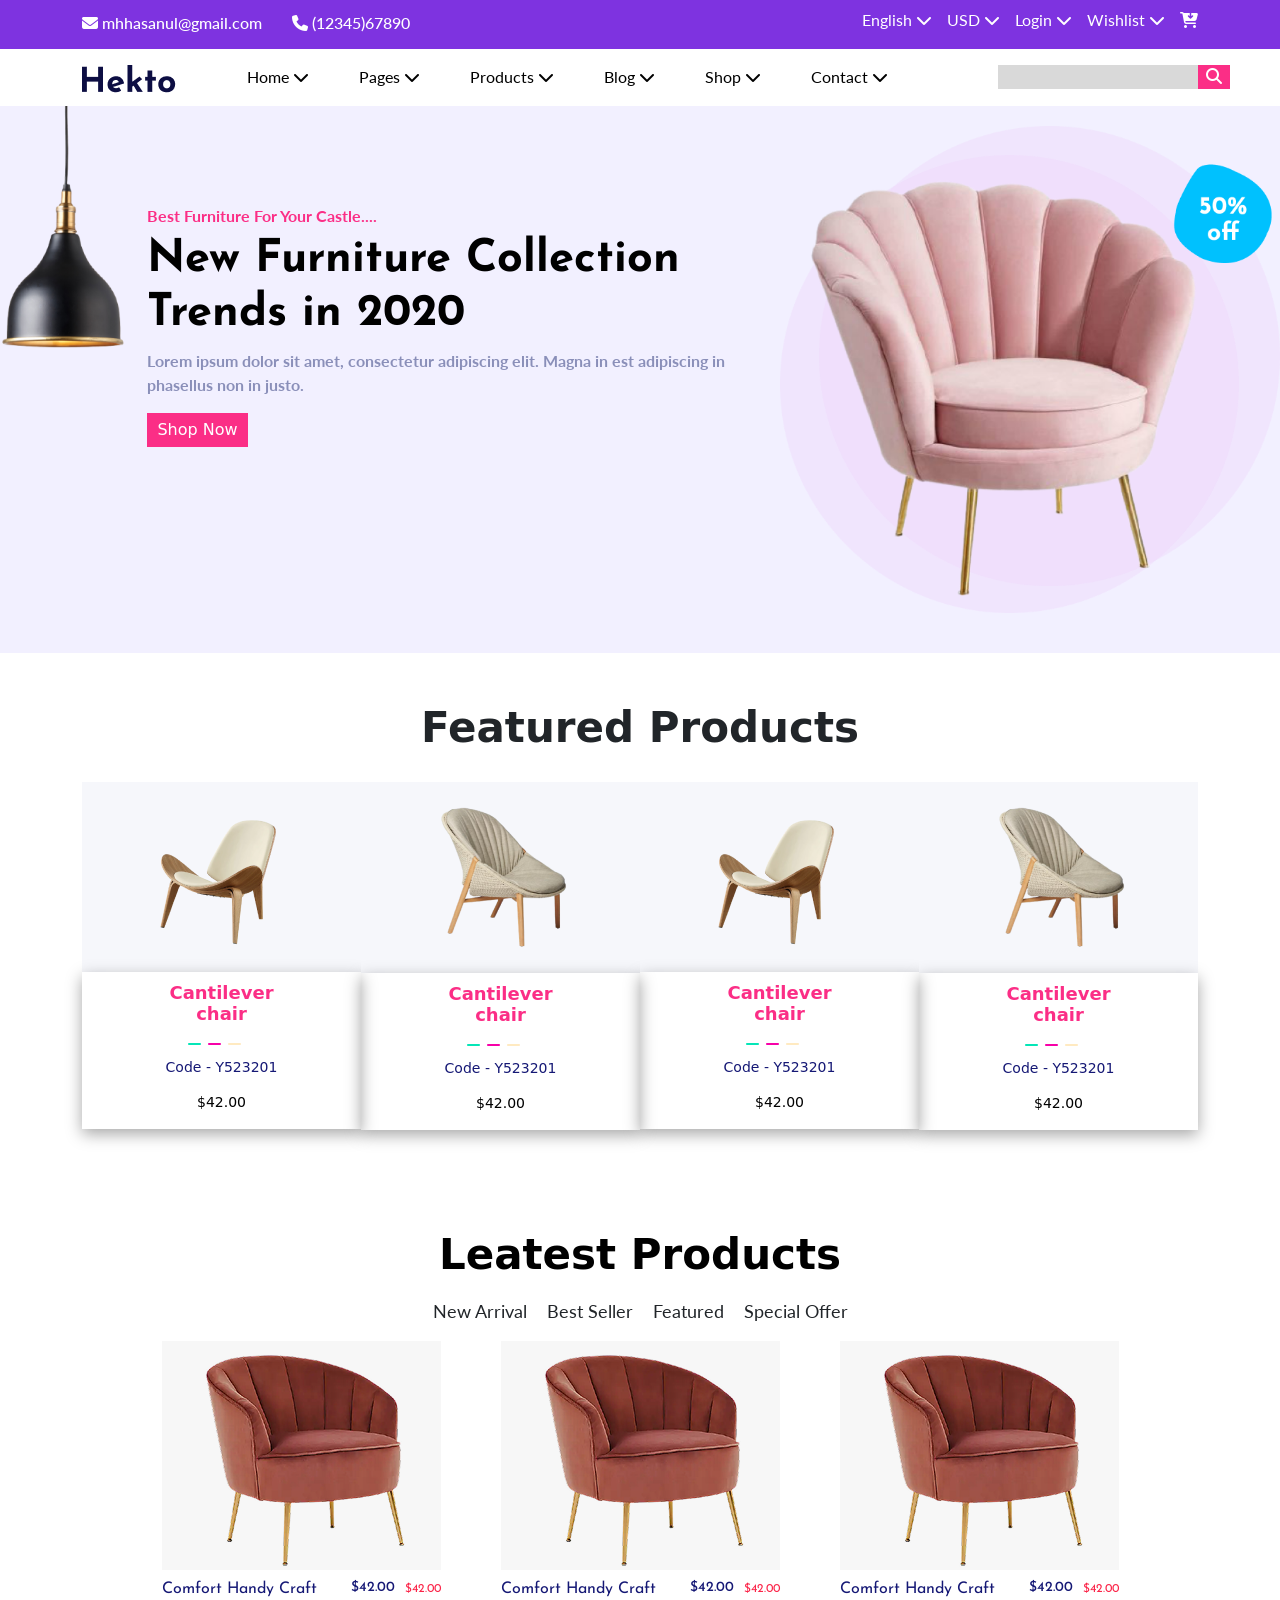
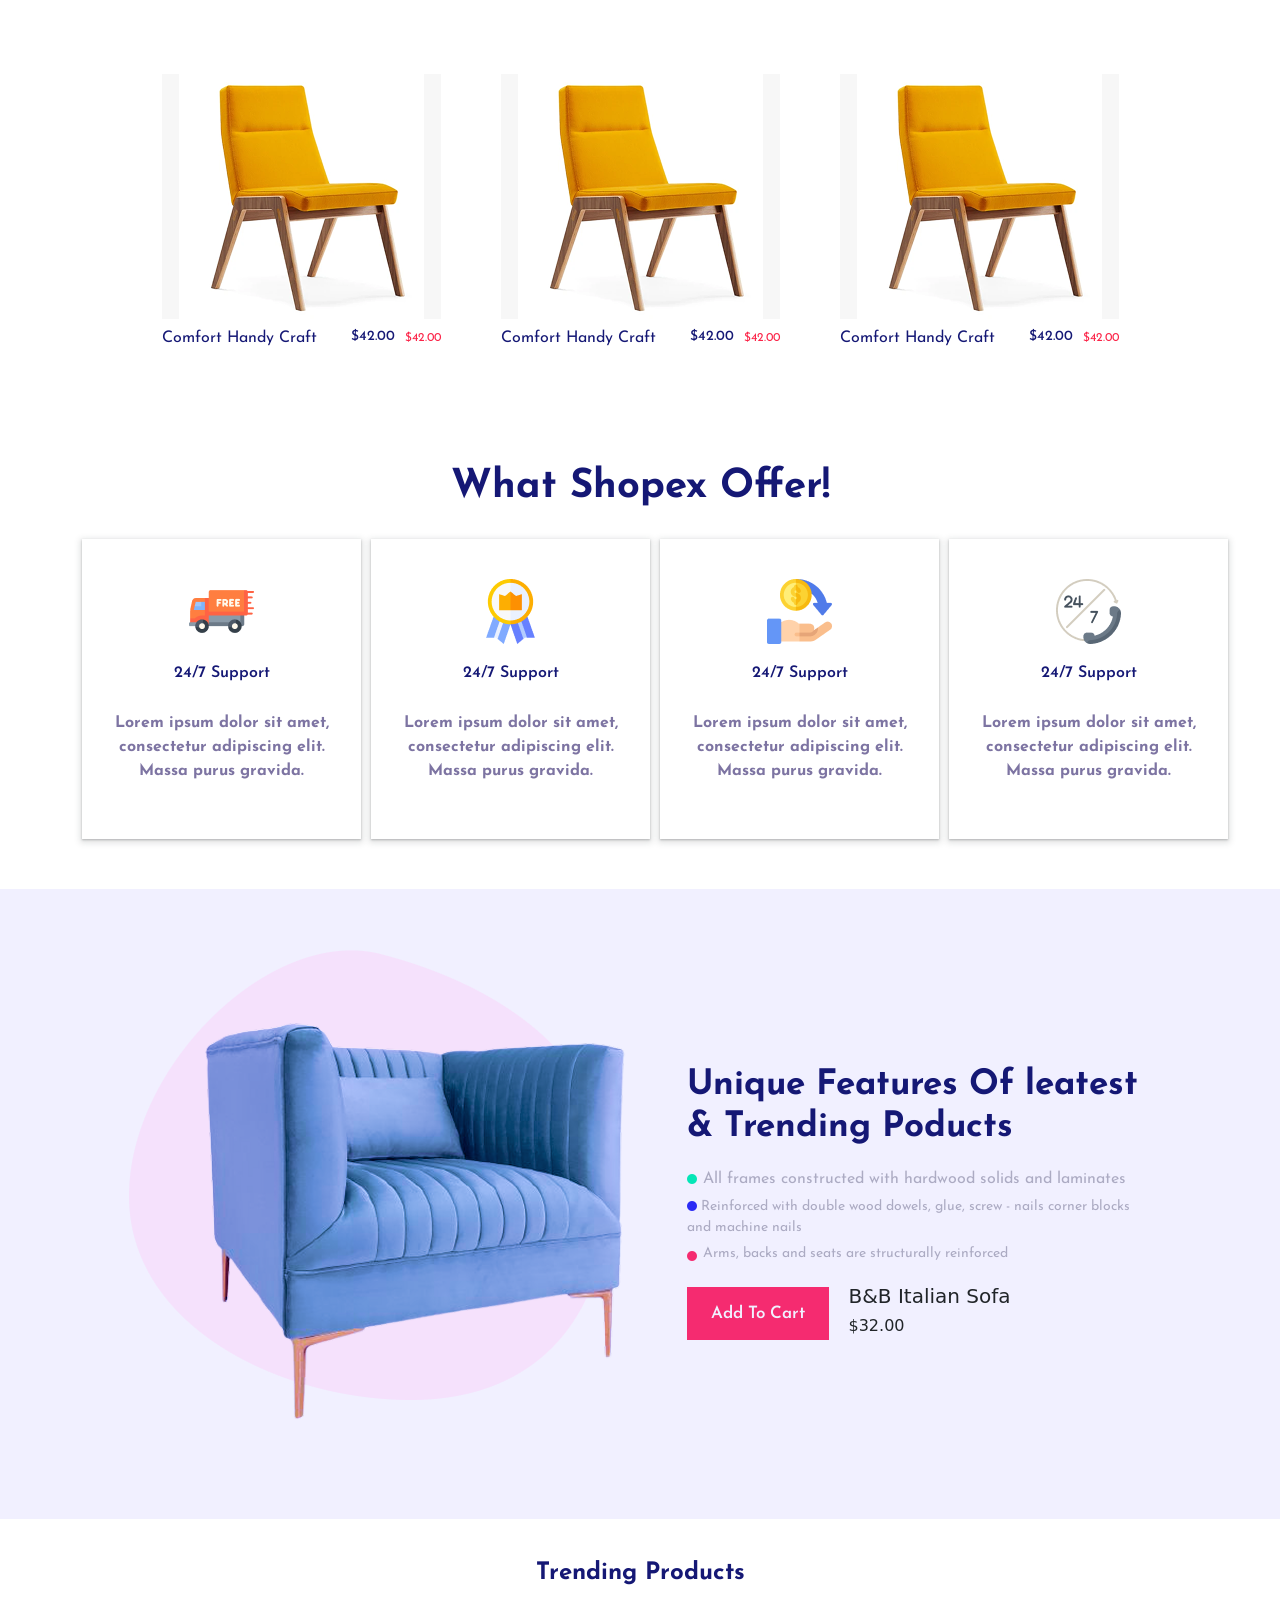
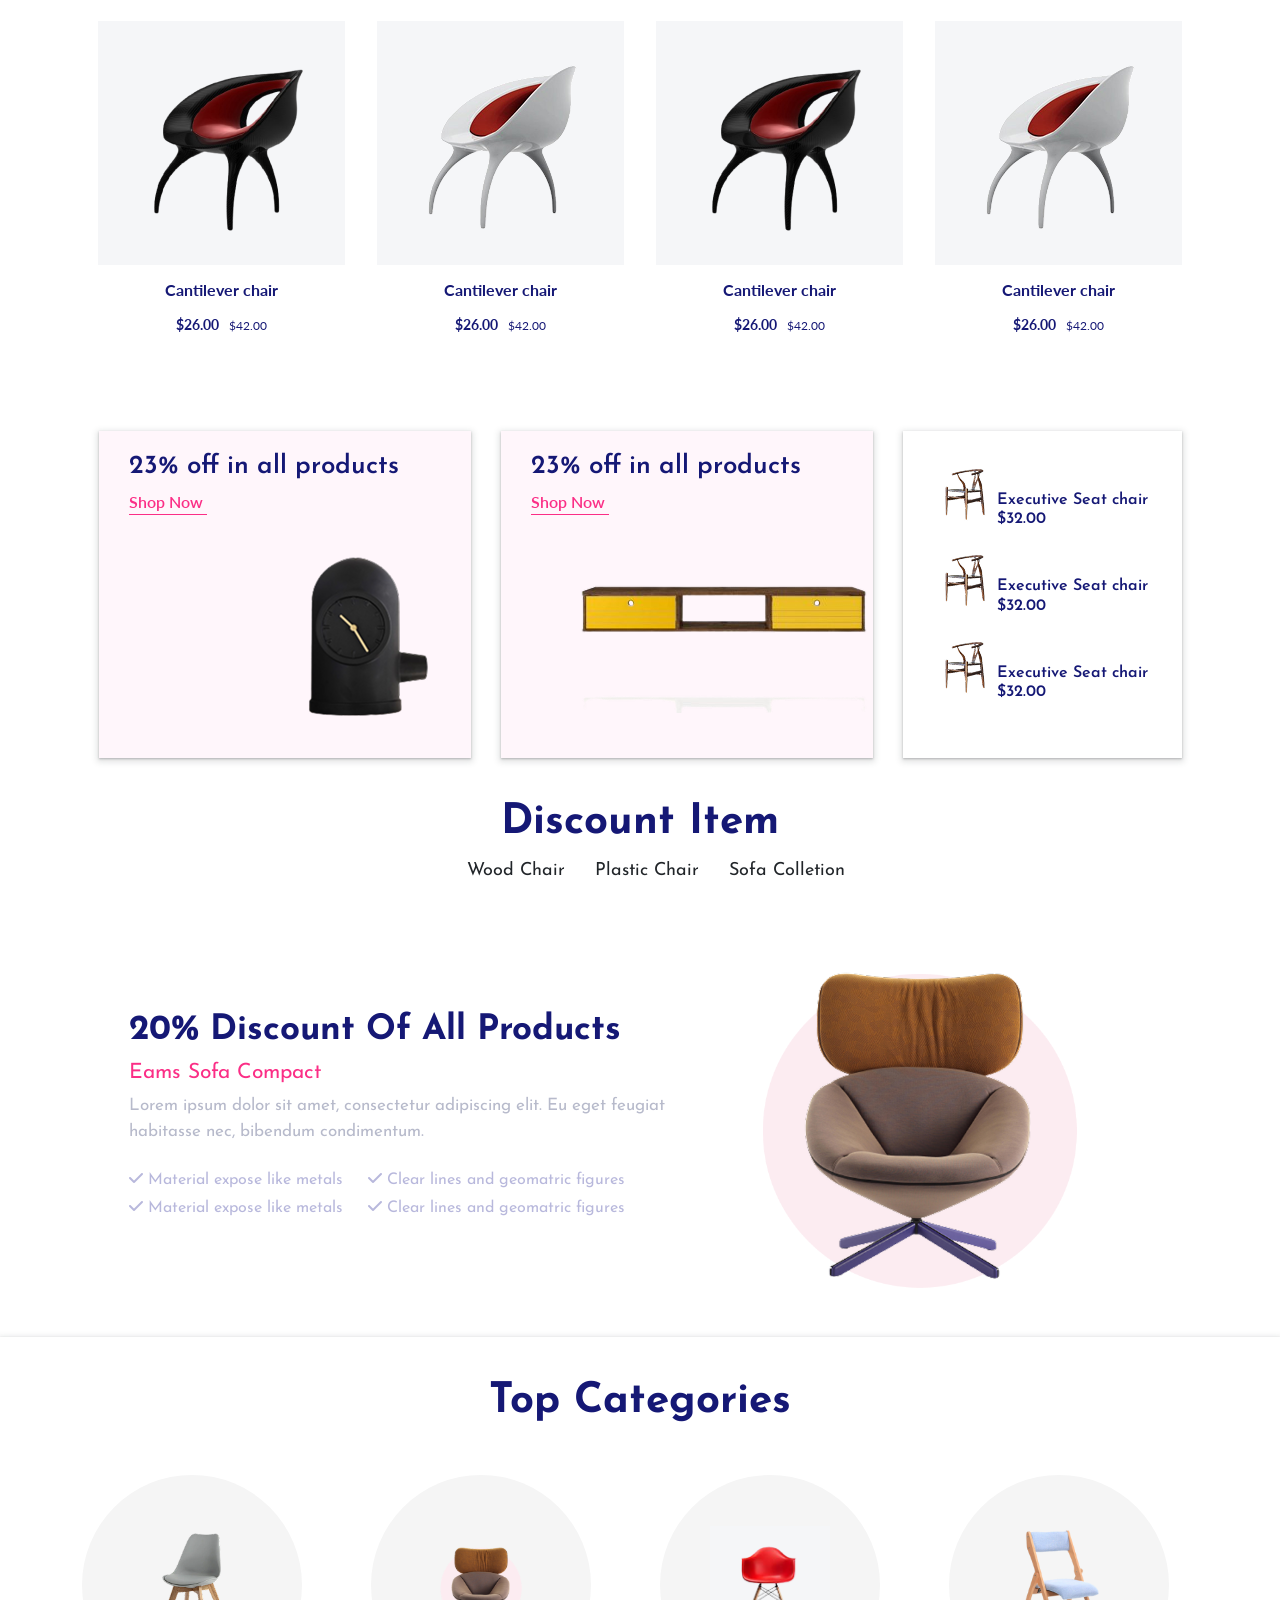
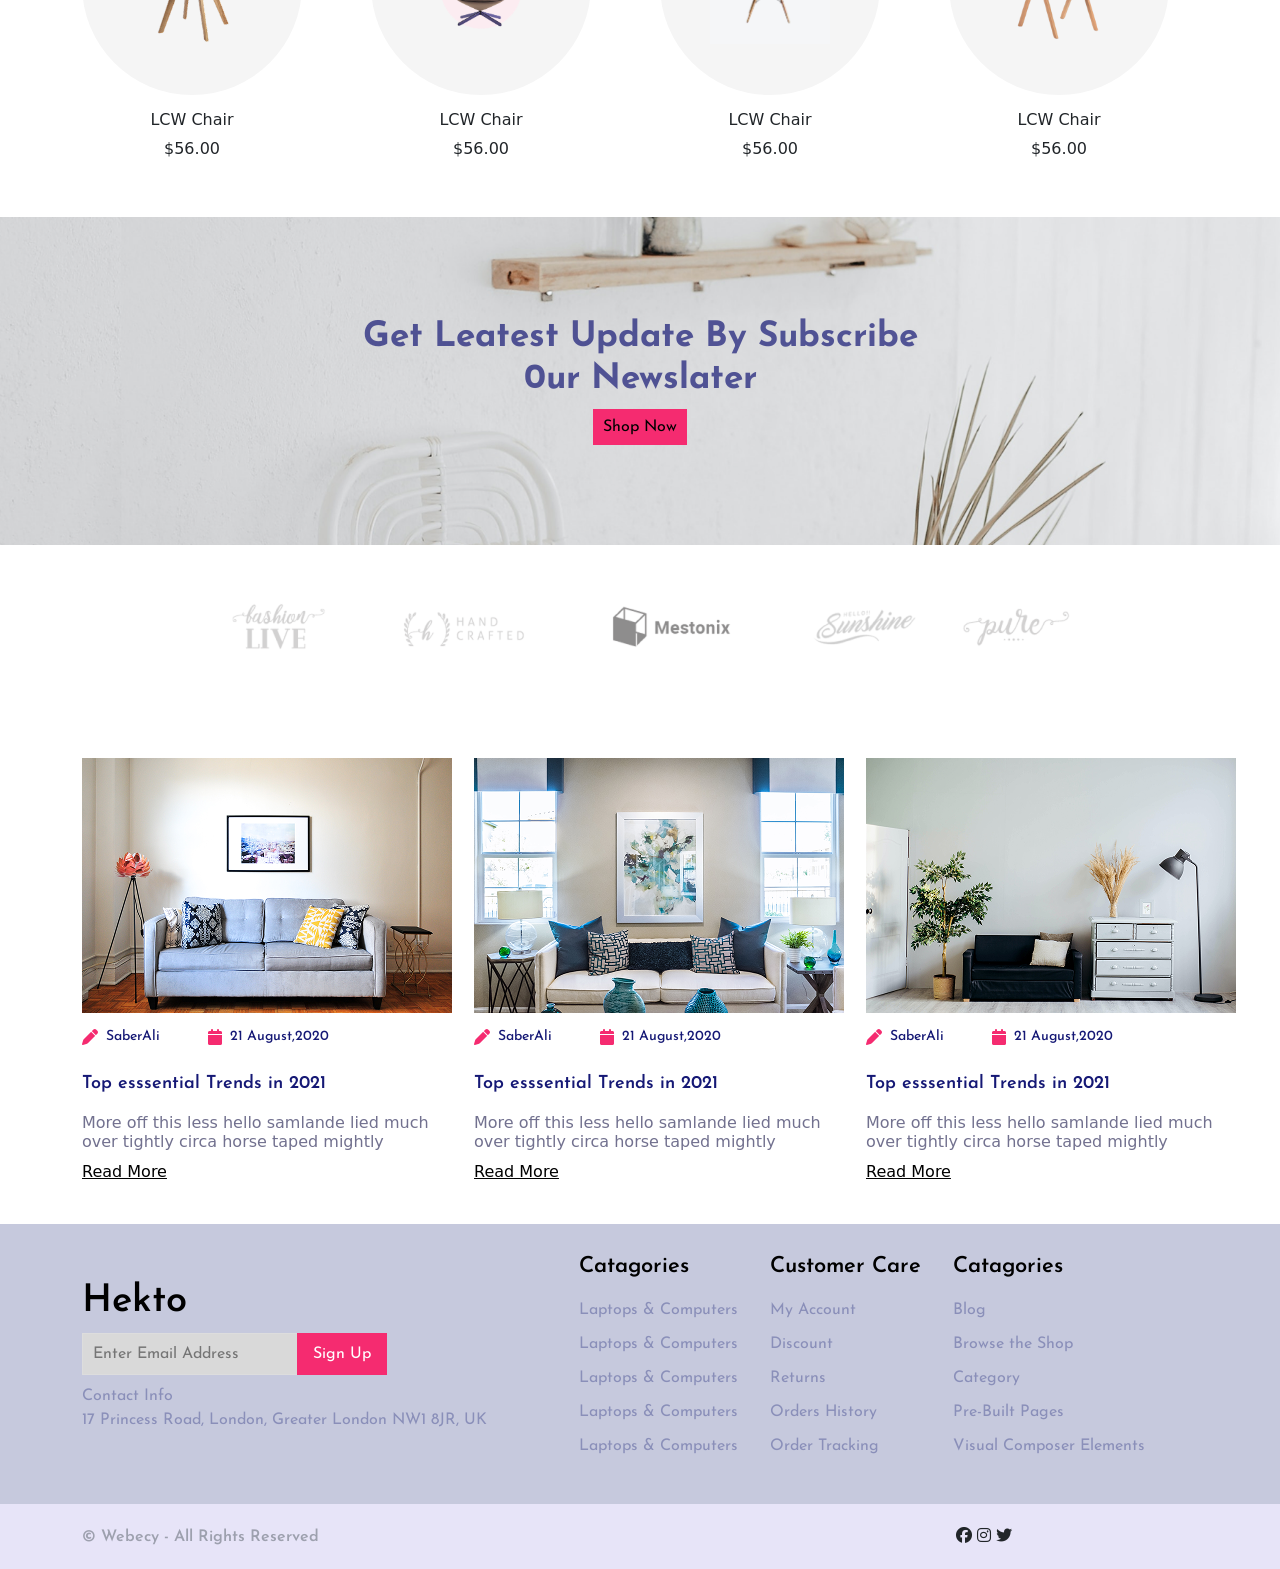
==== commit 96234f50: "mansur111" ====
--- a/index.html
+++ b/index.html
@@ -839,6 +839,16 @@
                 <i class="fa-brands fa-instagram"></i>
                 <i class="fa-brands fa-twitter"></i>
             </div>
+            <div class="col-lg-5 text-end last_part5">
+                <i class="fa-brands fa-facebook"></i>
+                <i class="fa-brands fa-instagram"></i>
+                <i class="fa-brands fa-twitter"></i>
+            </div>
+            <div class="col-lg-5 text-end last_part5">
+                <i class="fa-brands fa-facebook"></i>
+                <i class="fa-brands fa-instagram"></i>
+                <i class="fa-brands fa-twitter"></i>
+            </div>
 
         </div>
     </div>
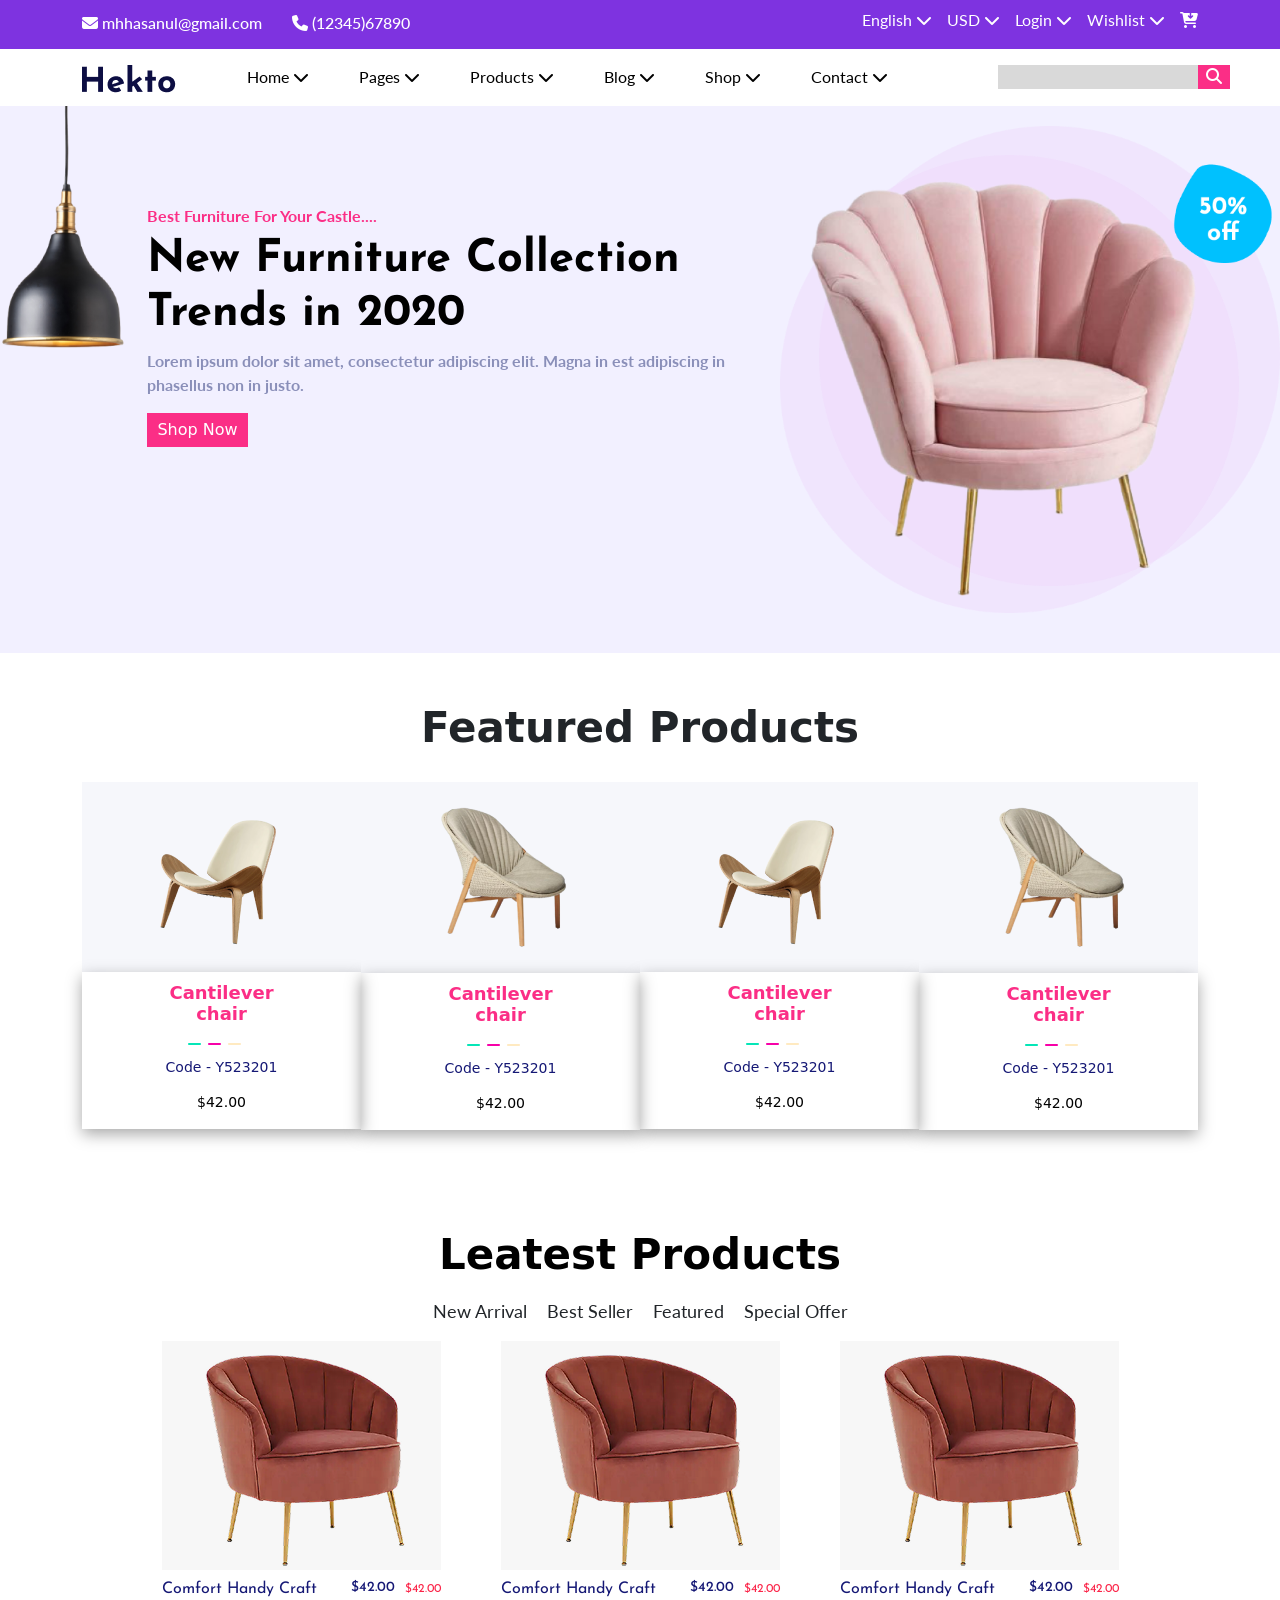
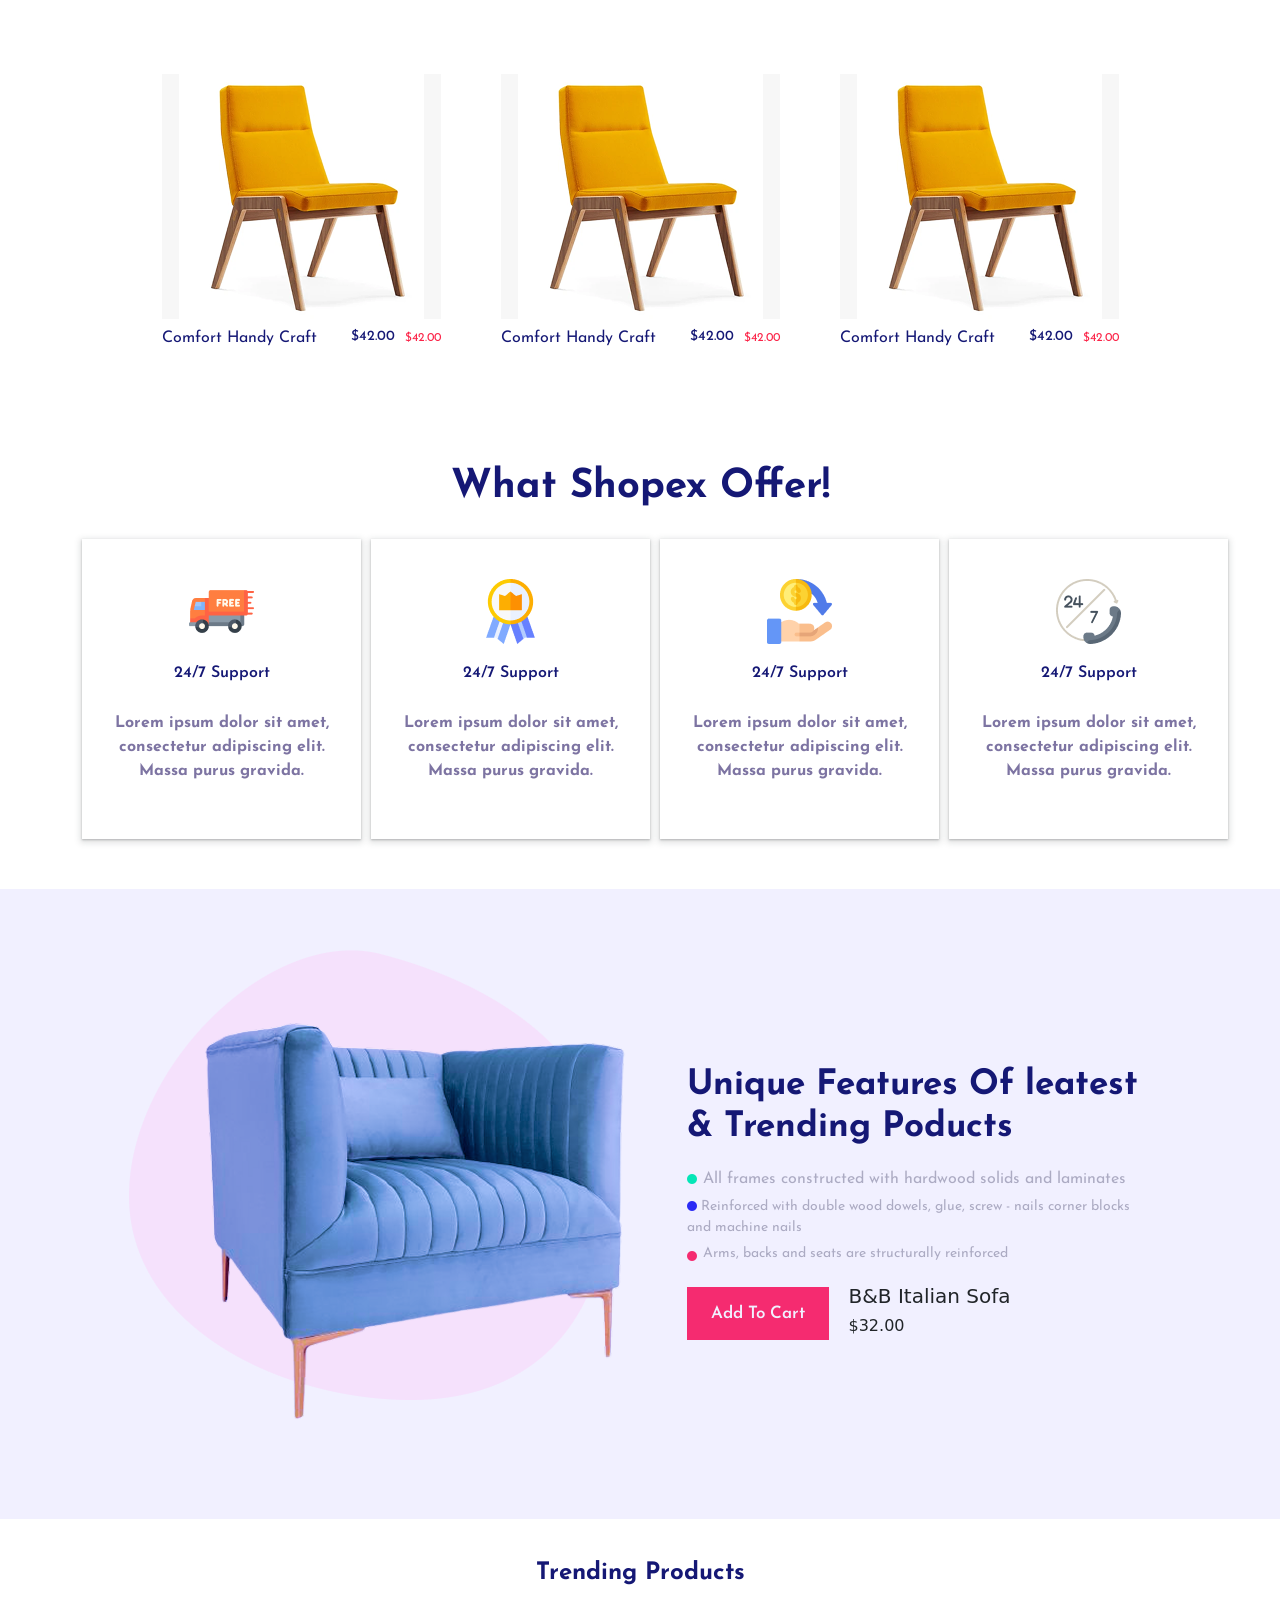
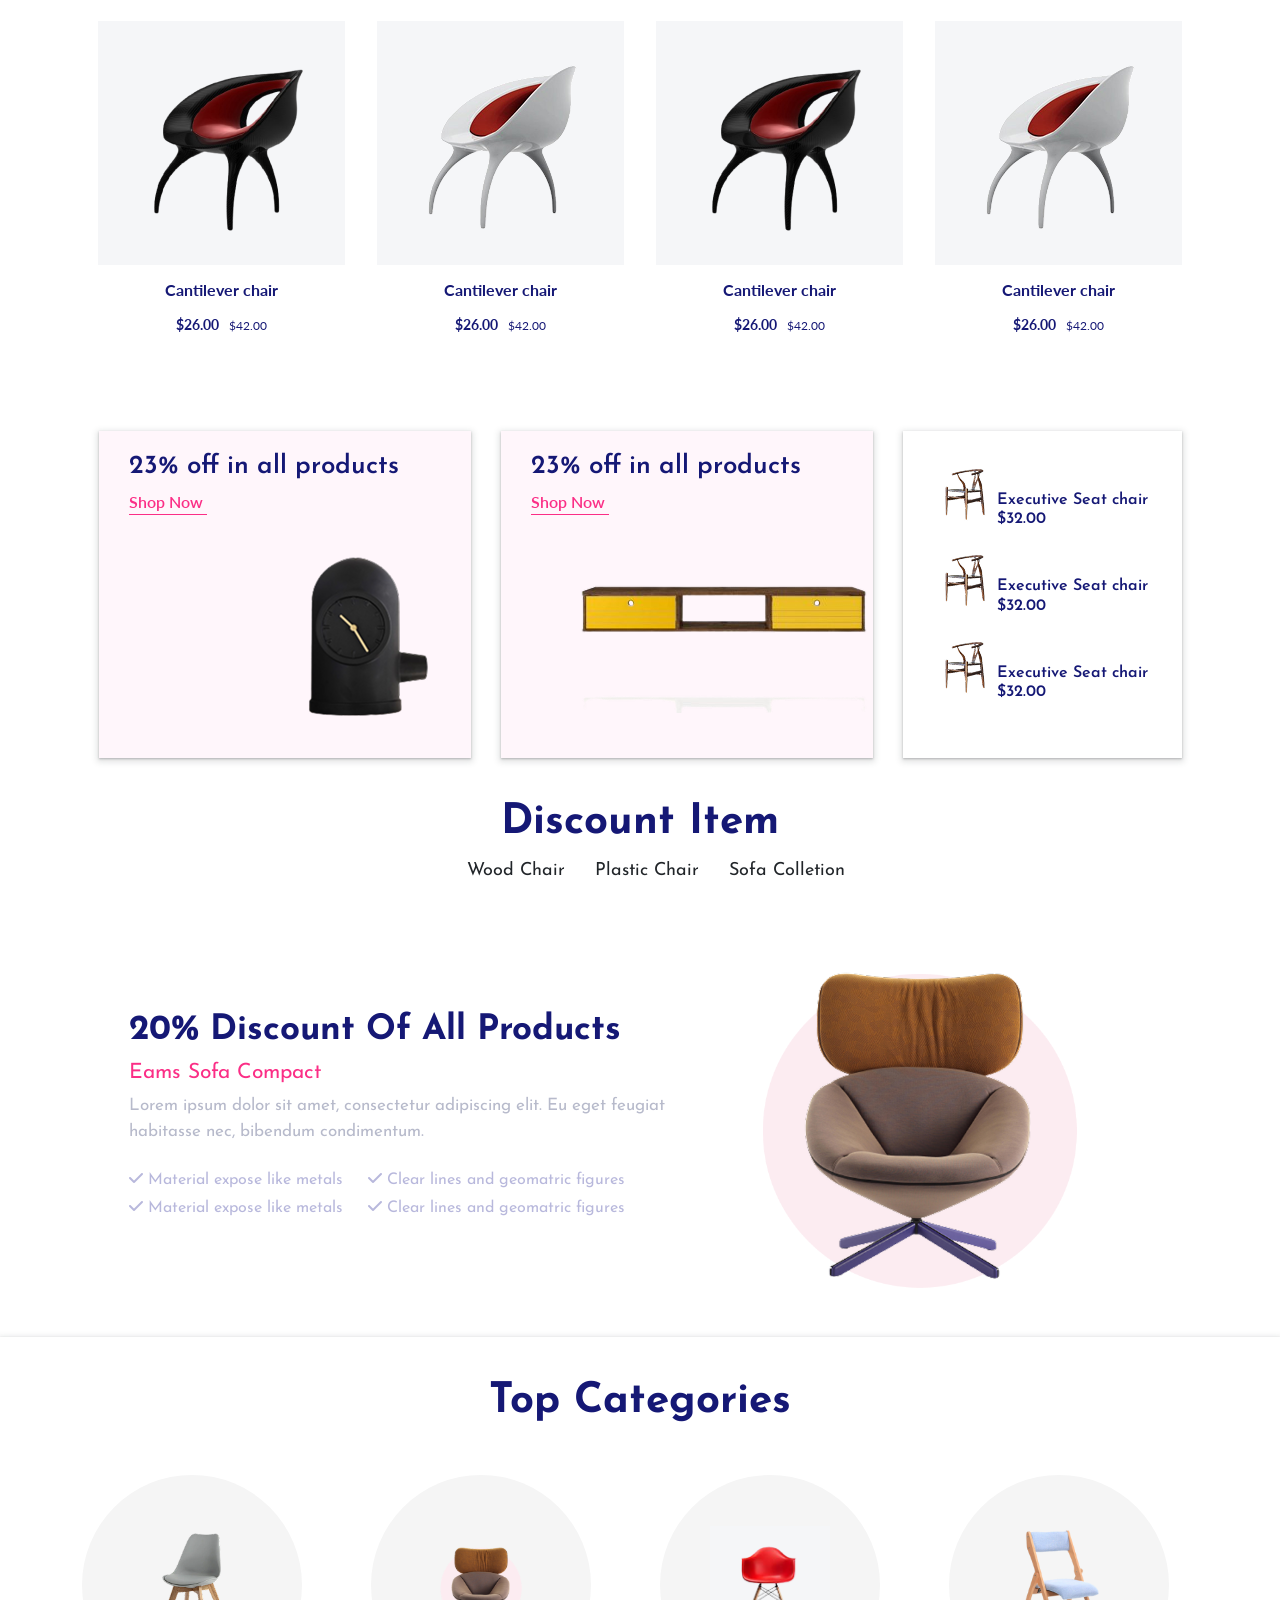
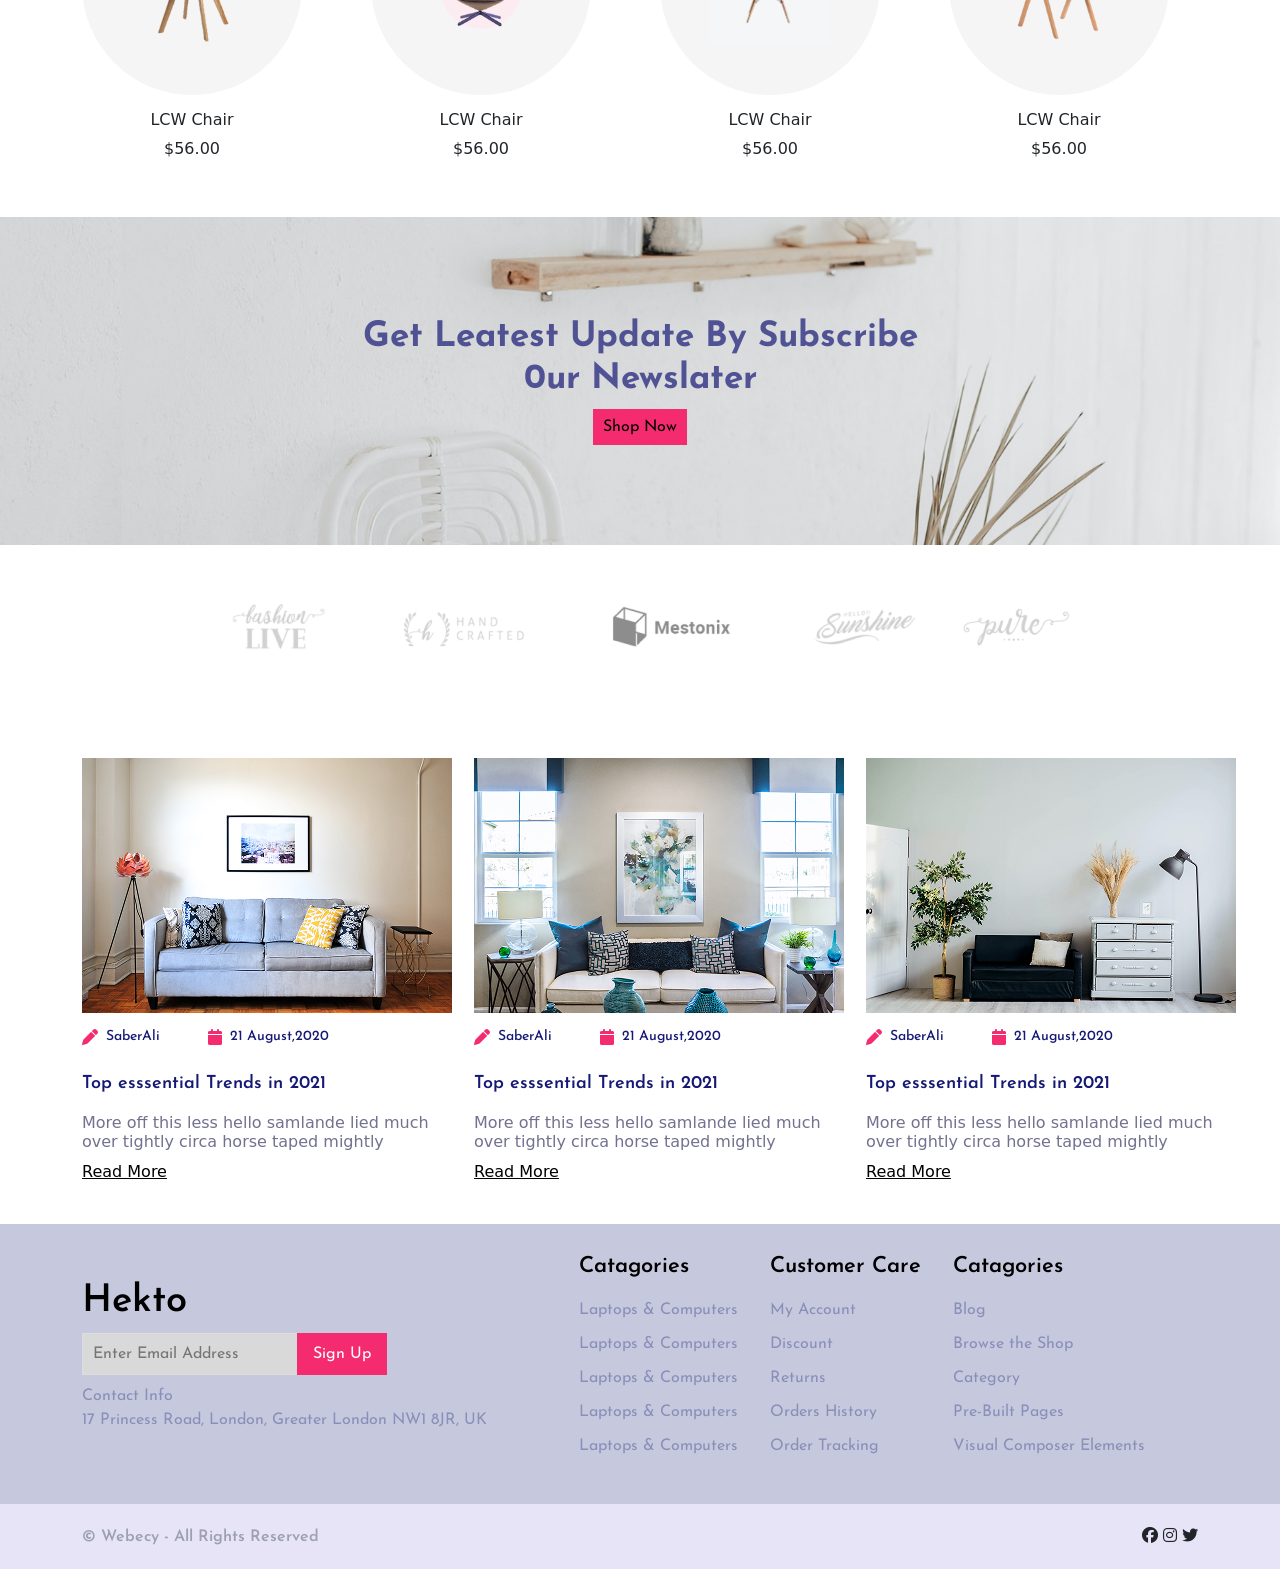
==== commit 758e6f5f: "manik" ====
--- a/index.html
+++ b/index.html
@@ -839,16 +839,6 @@
                 <i class="fa-brands fa-instagram"></i>
                 <i class="fa-brands fa-twitter"></i>
             </div>
-            <div class="col-lg-5 text-end last_part5">
-                <i class="fa-brands fa-facebook"></i>
-                <i class="fa-brands fa-instagram"></i>
-                <i class="fa-brands fa-twitter"></i>
-            </div>
-            <div class="col-lg-5 text-end last_part5">
-                <i class="fa-brands fa-facebook"></i>
-                <i class="fa-brands fa-instagram"></i>
-                <i class="fa-brands fa-twitter"></i>
-            </div>
 
         </div>
     </div>
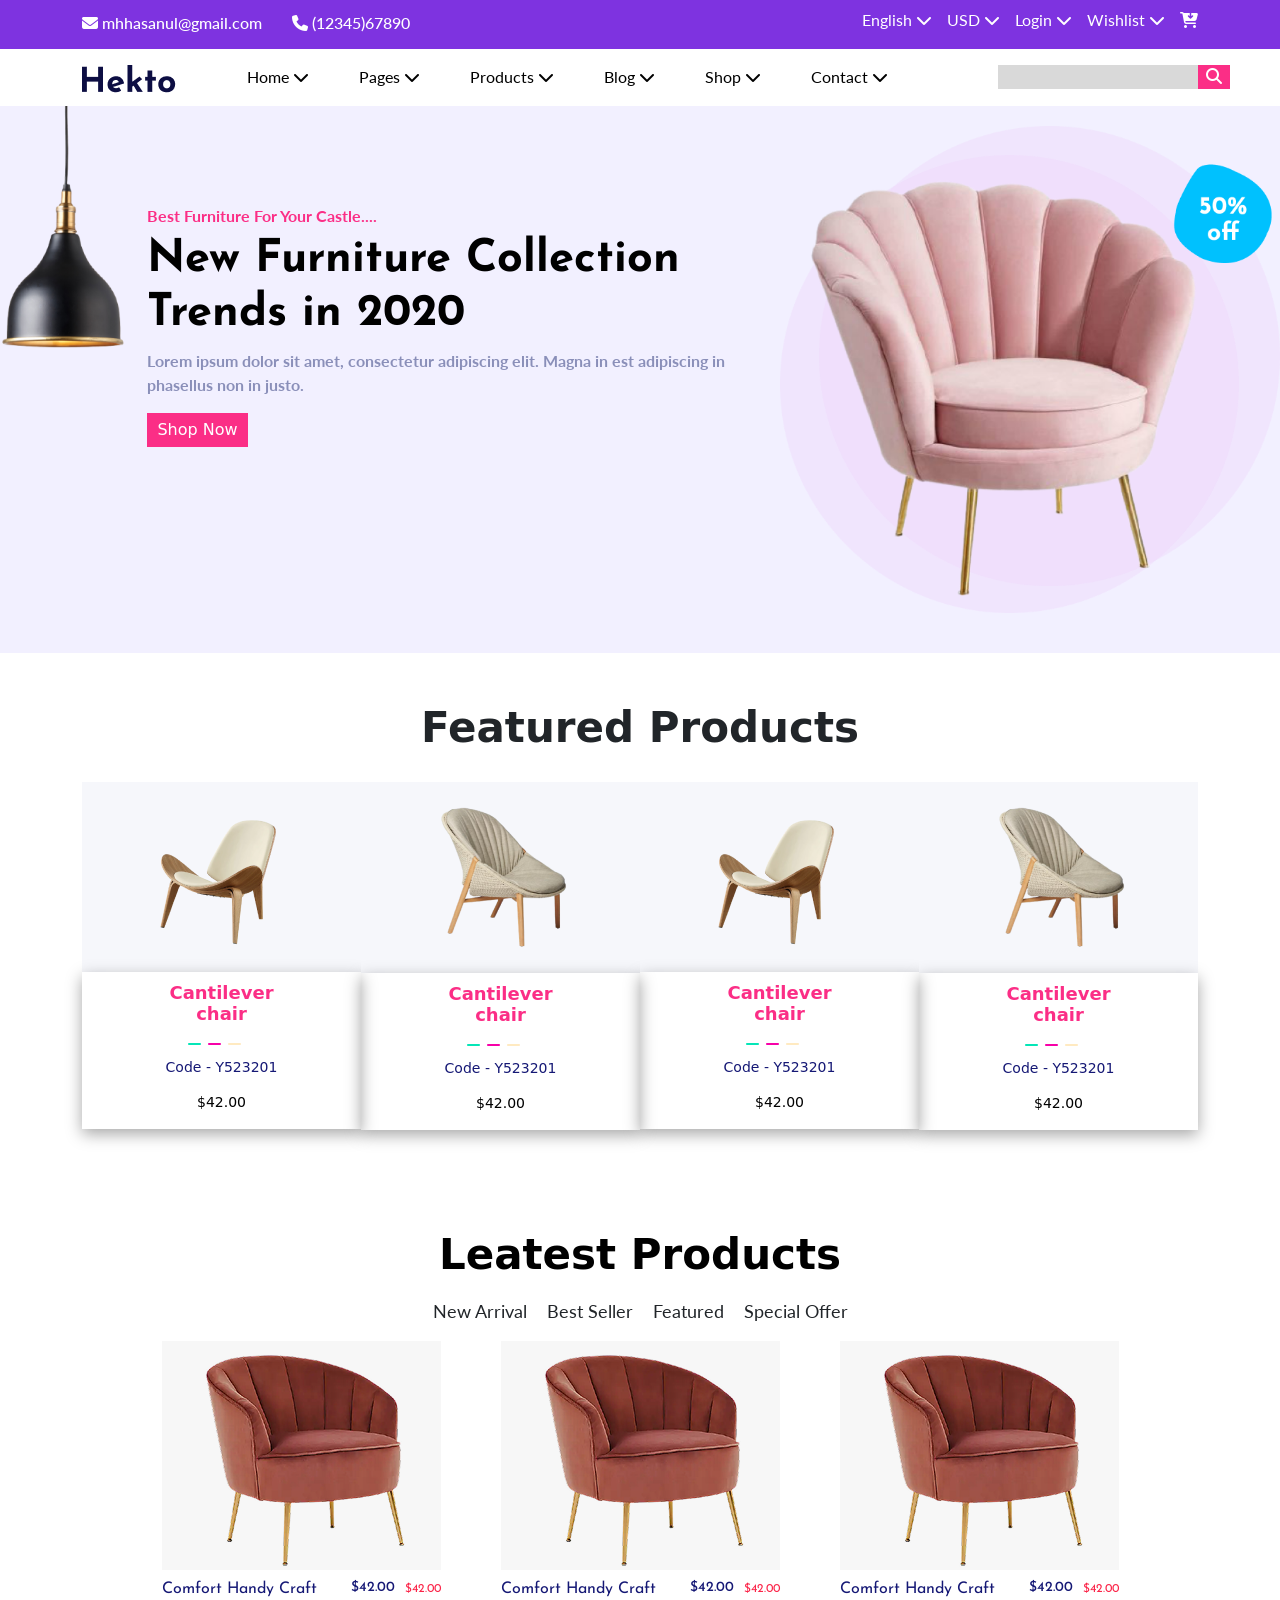
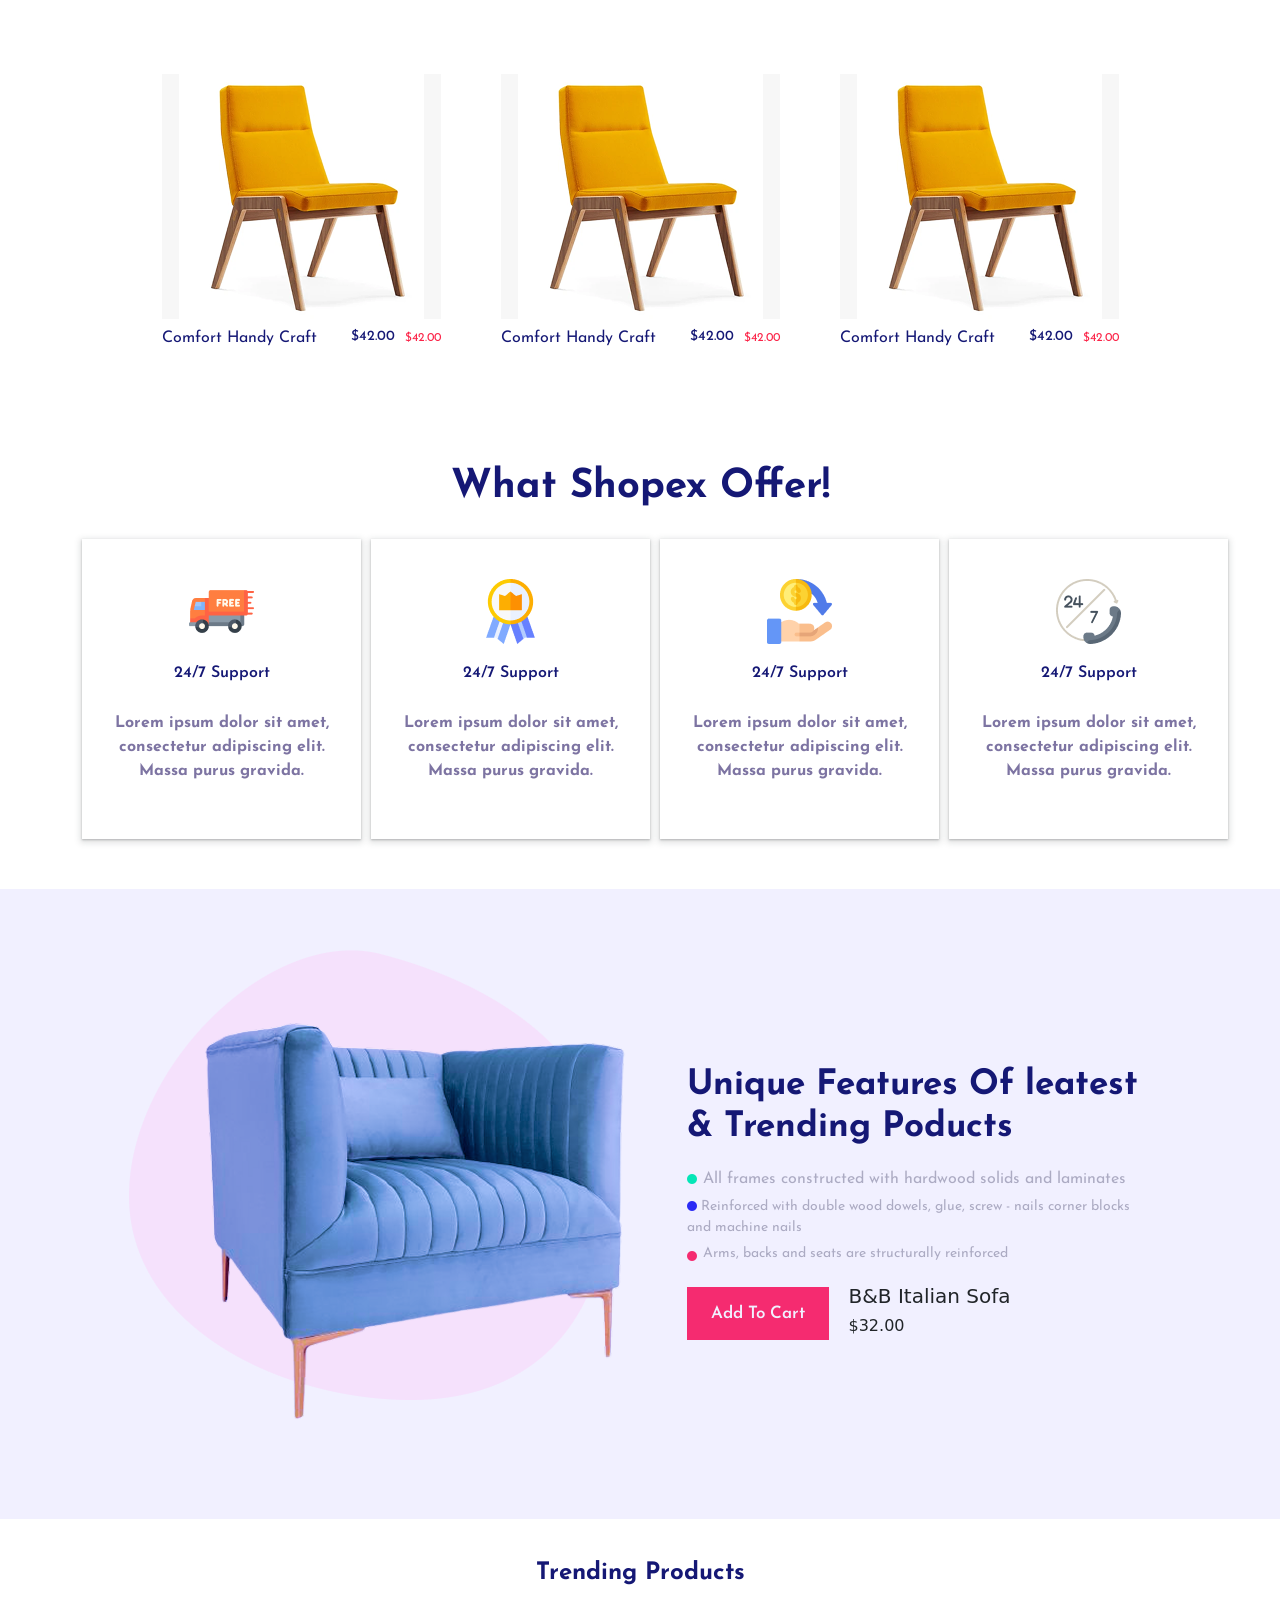
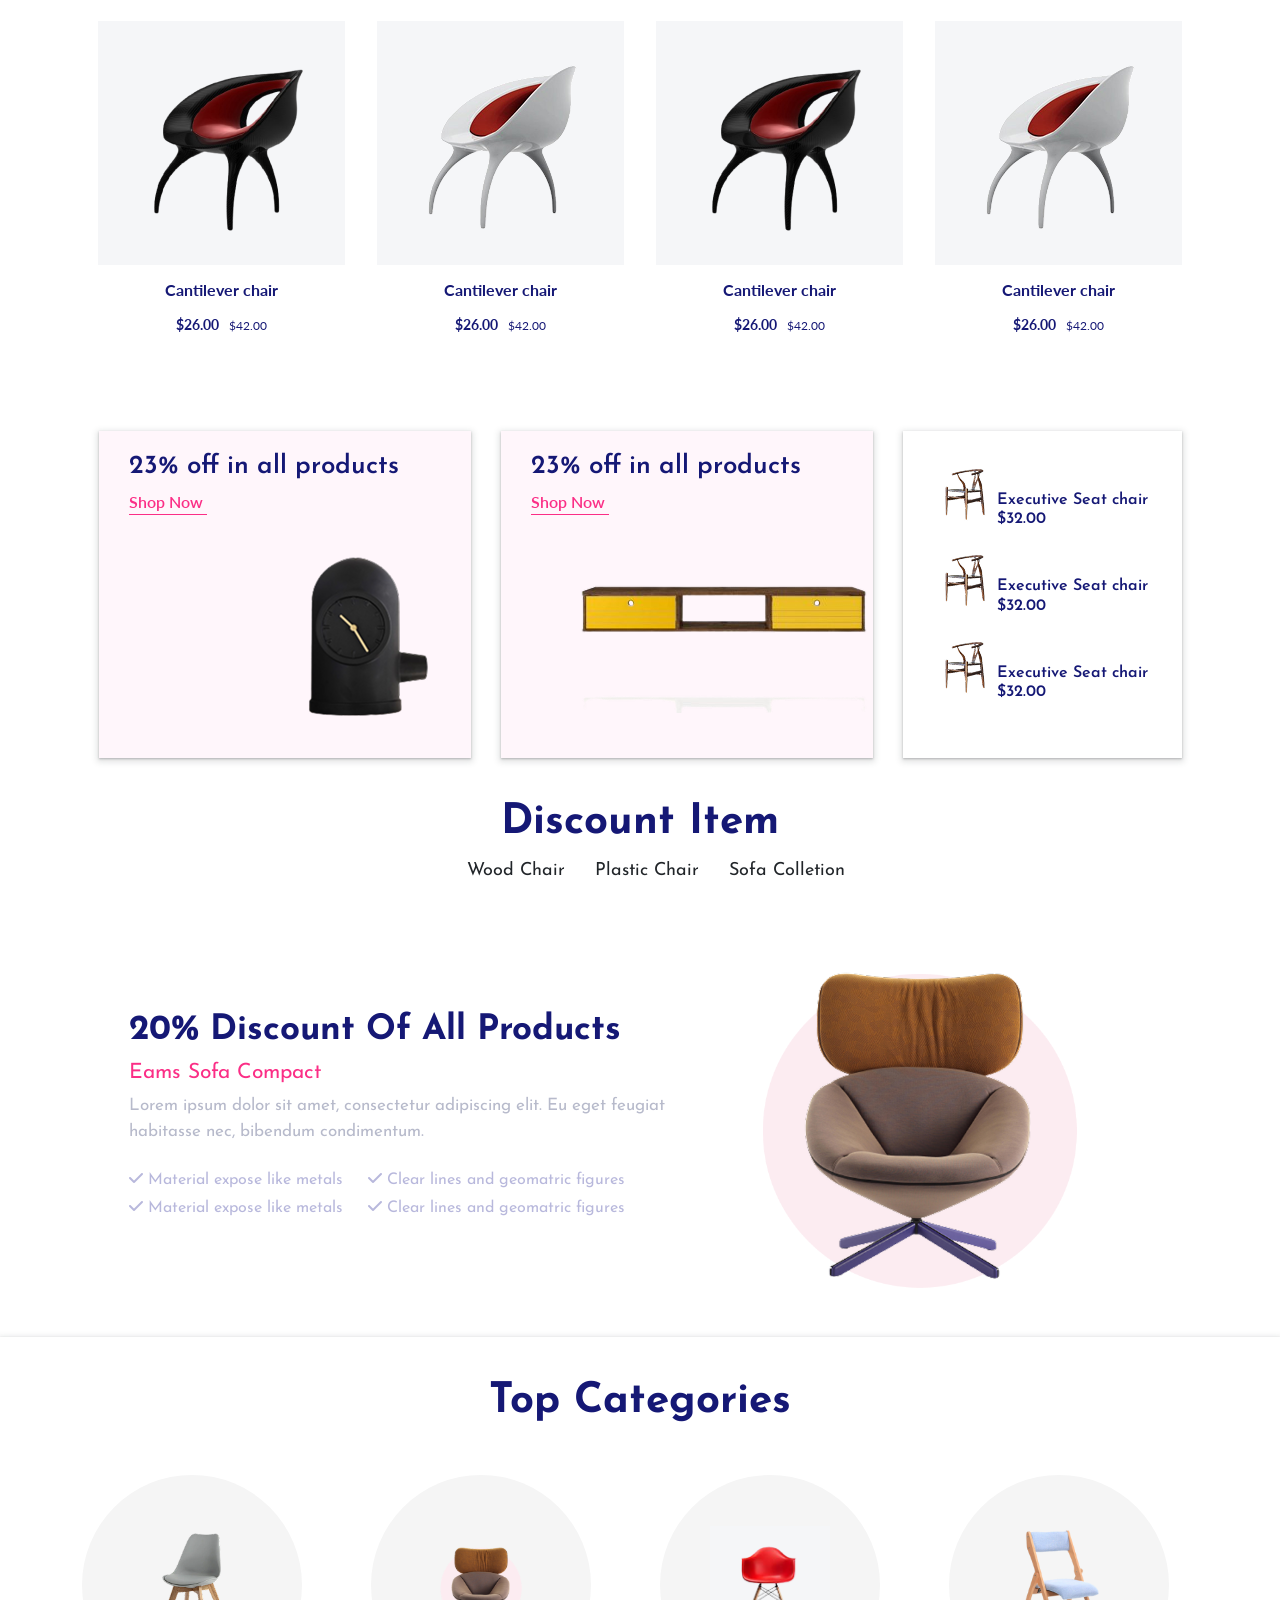
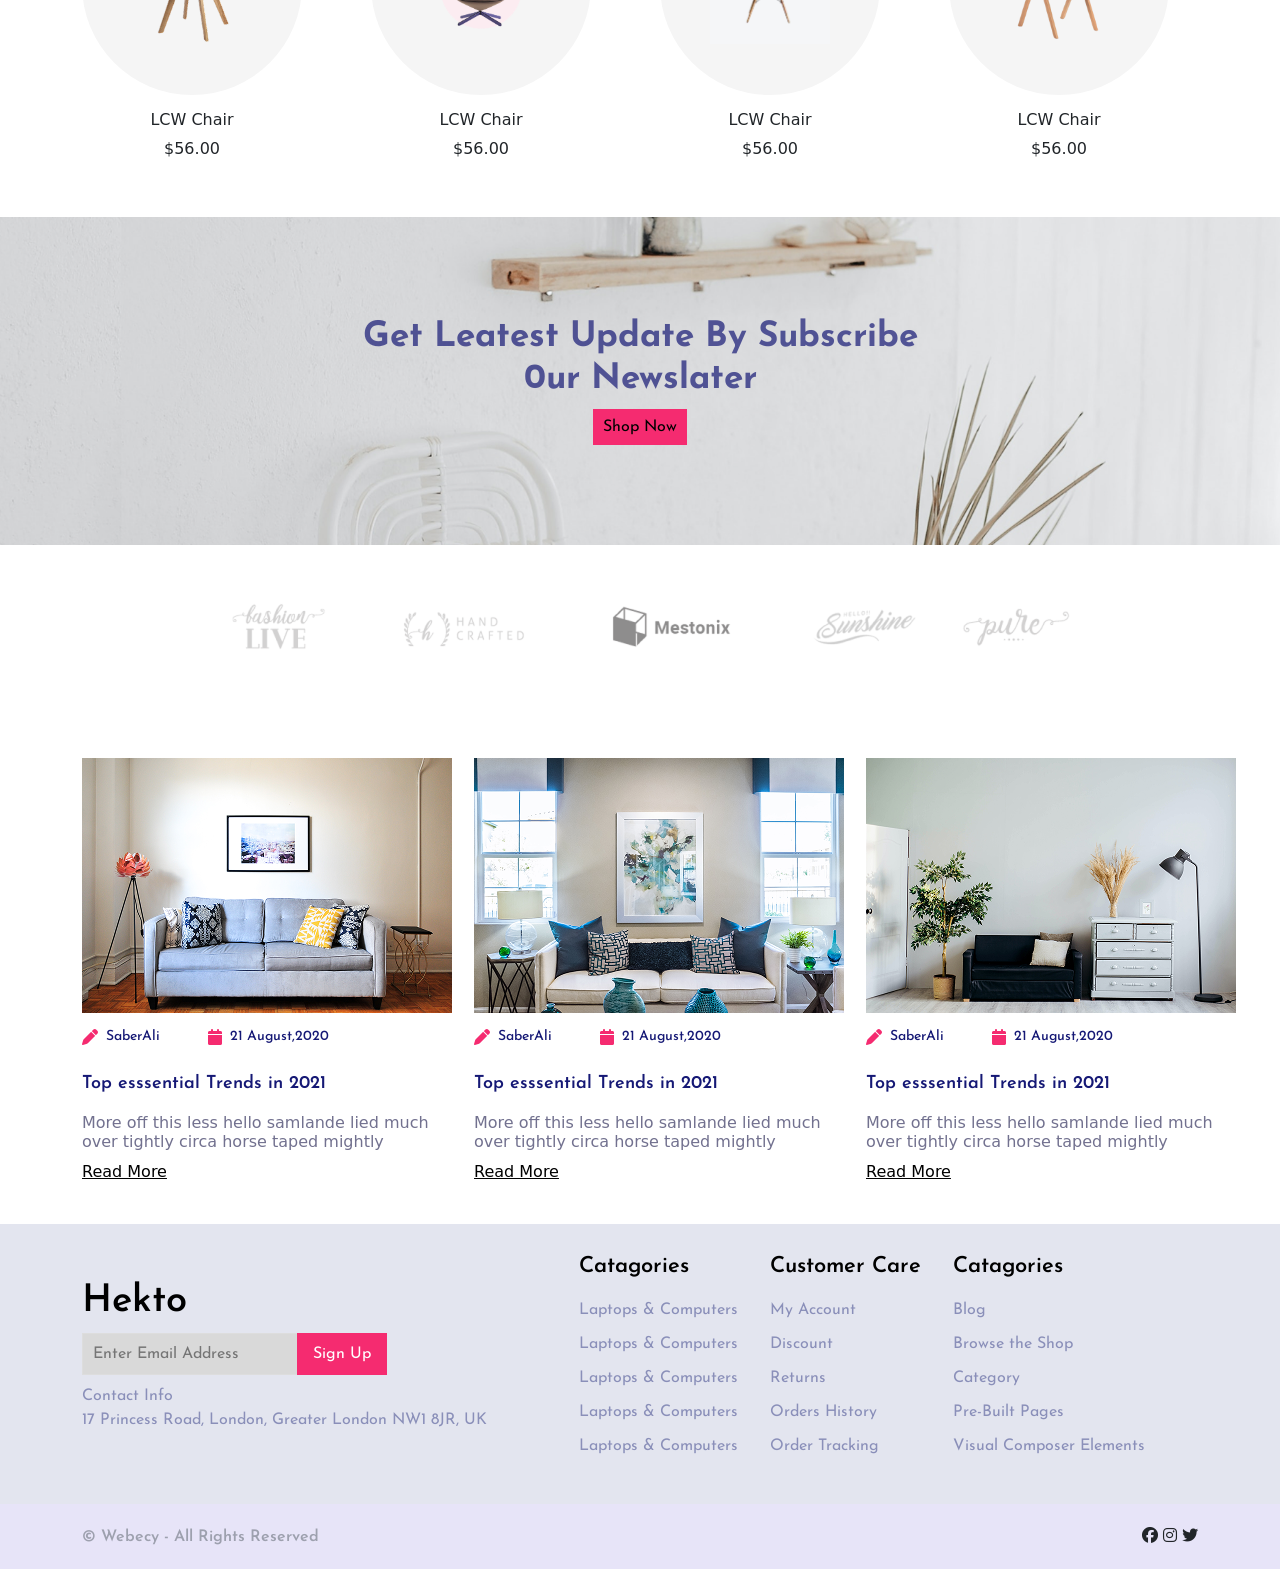
==== commit 62d481ec: "mansur" ====
--- a/index.html
+++ b/index.html
@@ -843,7 +843,8 @@
         </div>
     </div>
 </section>
-
+<!-- footer -->
+ 
 
 
     <script src="js/bootstrap.min.js"></script>
--- a/css/style.css
+++ b/css/style.css
@@ -47,7 +47,7 @@
 
 /* hedar part end */
 .mansur_1 {
-    background-color: #FFFFFF;
+    /* background-color: #FFFFFF; */
     align-items: center;
 }
 
@@ -88,7 +88,6 @@
 .dorp {
     position: absolute;
     background: linear-gradient(135deg, #ff4d94, #ff2e86);
-    /* smooth gradient */
     top: 25px;
     left: 0;
 
@@ -1129,7 +1128,7 @@
 /* footer part start */
 #Enter_all {
     padding: 30px 0;
-    background-color: #8a8fb97b;
+    background-color: #8a8fb93c;
 }
 .Enter_1{
     align-items: center;
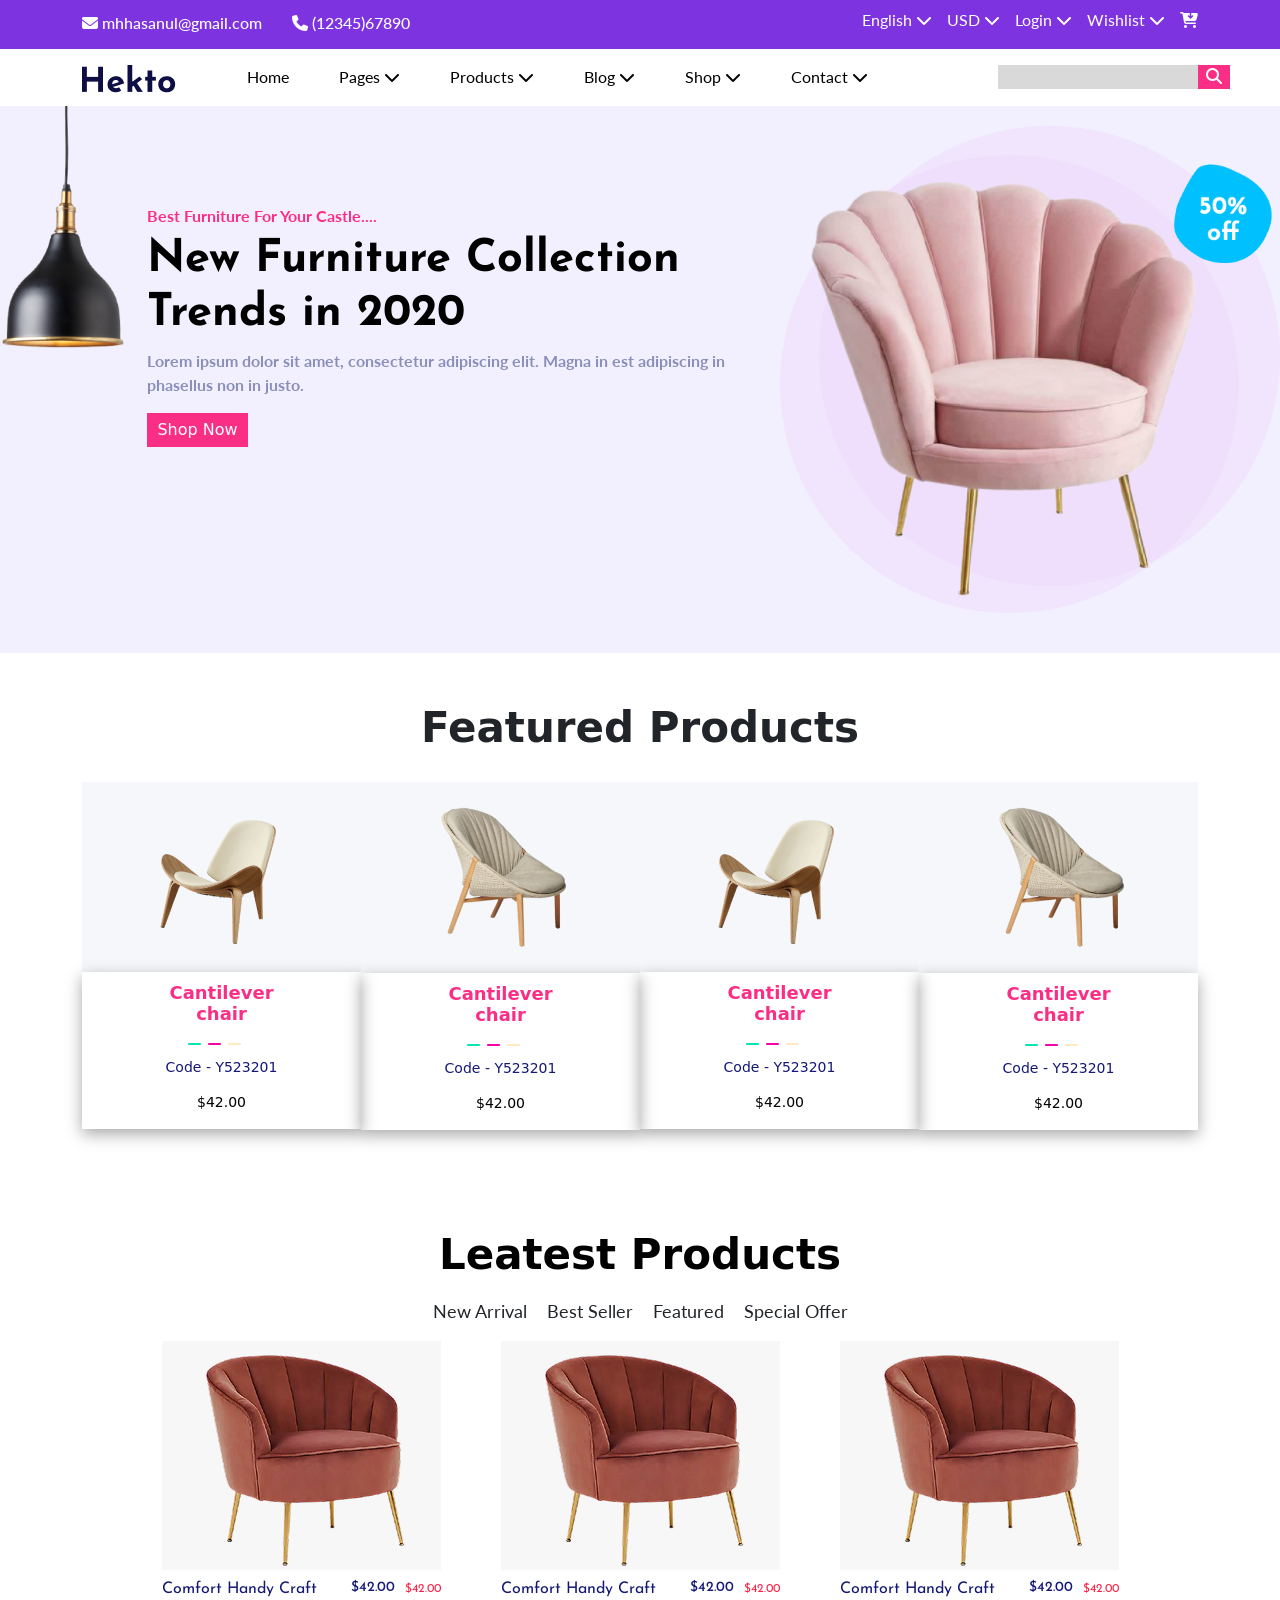
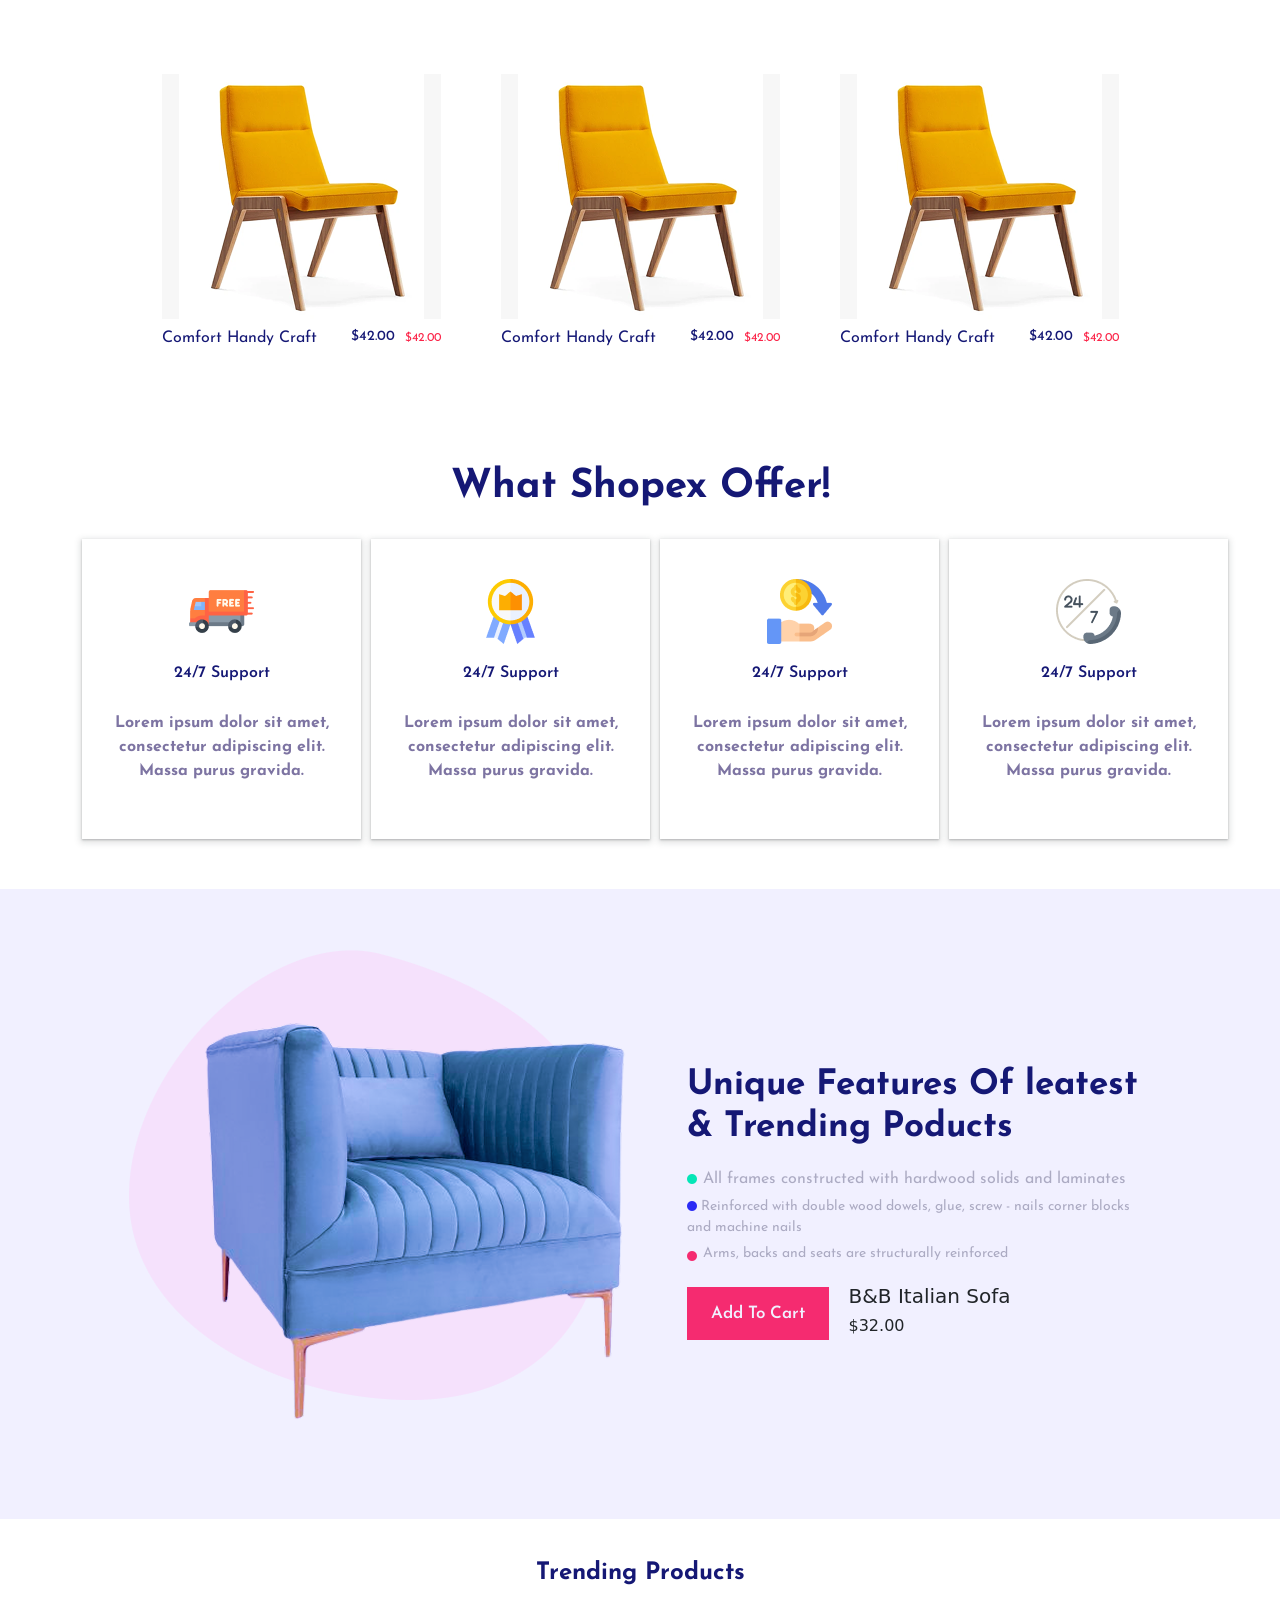
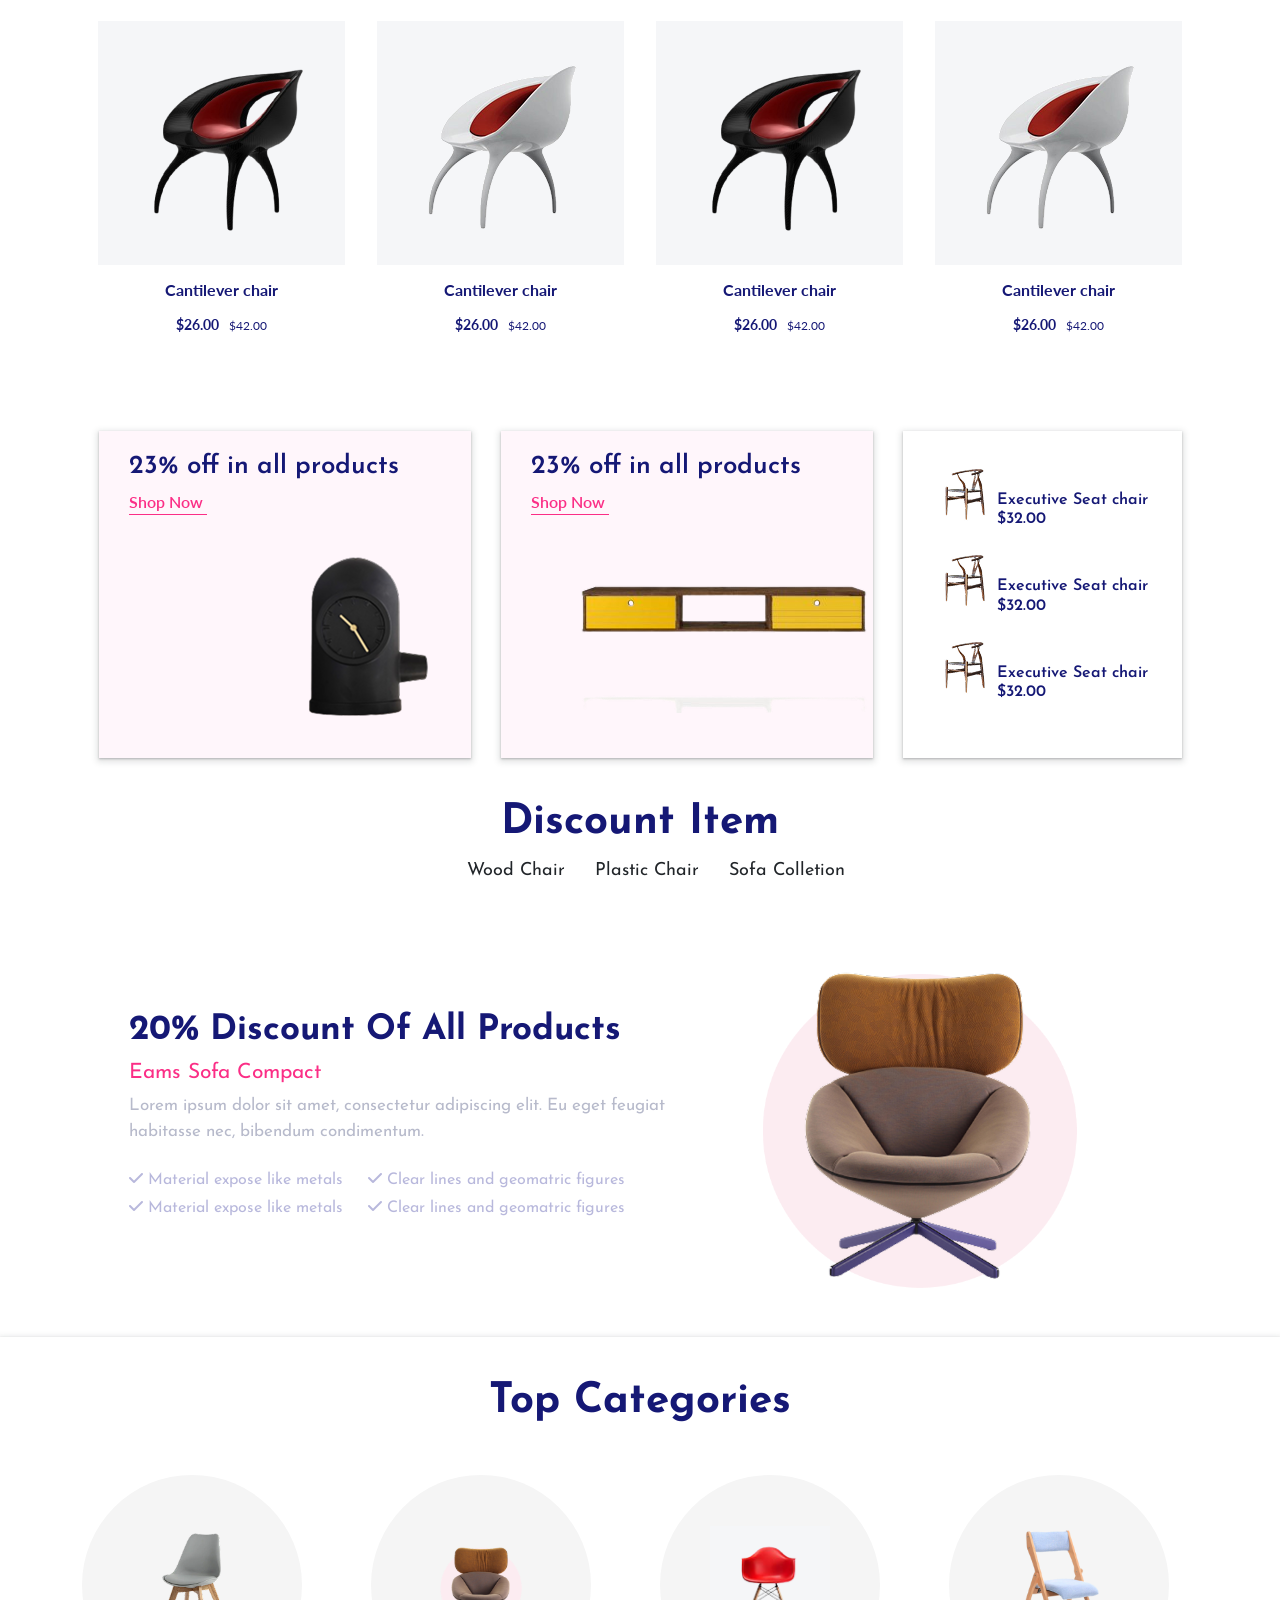
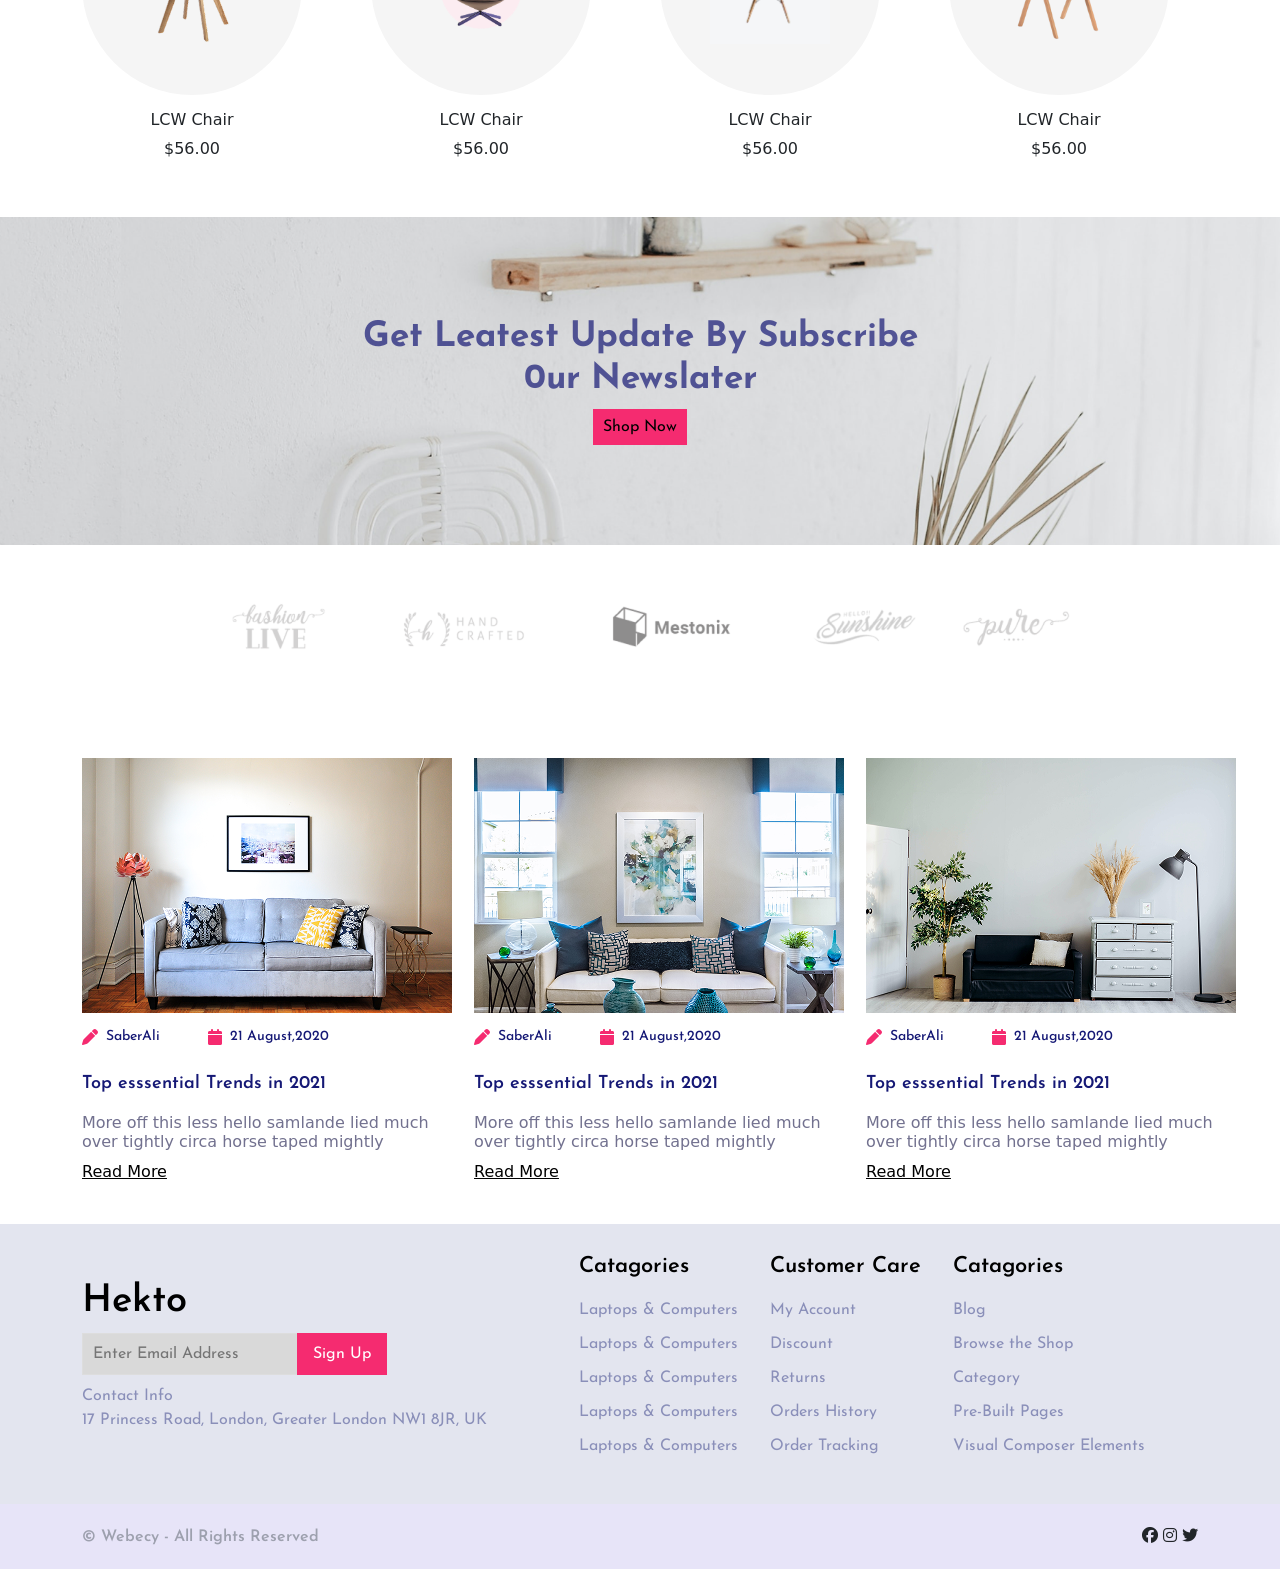
==== commit 424eb6a5: "mansur" ====
--- a/index.html
+++ b/index.html
@@ -50,8 +50,7 @@
             <div class="collapse navbar-collapse" id="navbarSupportedContent">
                 <ul class="navbar-nav me-auto mb-2 mb-lg-0">
                     <li class="nav-item mansur_2">
-                        <a class="nav-link active" aria-current="page" href="#">Home <i
-                                class="fa-solid fa-chevron-down"></i></a>
+                        <a class="nav-link active" aria-current="page" href="index.html">Home <iclass="fa-solid fa-chevron-down"></iclass=></a>
                         <div class="dorp">
                             <ul>
                                 <li>Resume</li>
@@ -62,7 +61,7 @@
                         </div>
                     </li>
                     <li class="nav-item mansur_2">
-                        <a class="nav-link active" aria-current="page" href="#">Pages <i
+                        <a class="nav-link active" aria-current="page" href="About.html">Pages <i
                                 class="fa-solid fa-chevron-down"></i></a>
                         <div class="dorp">
                             <ul>
